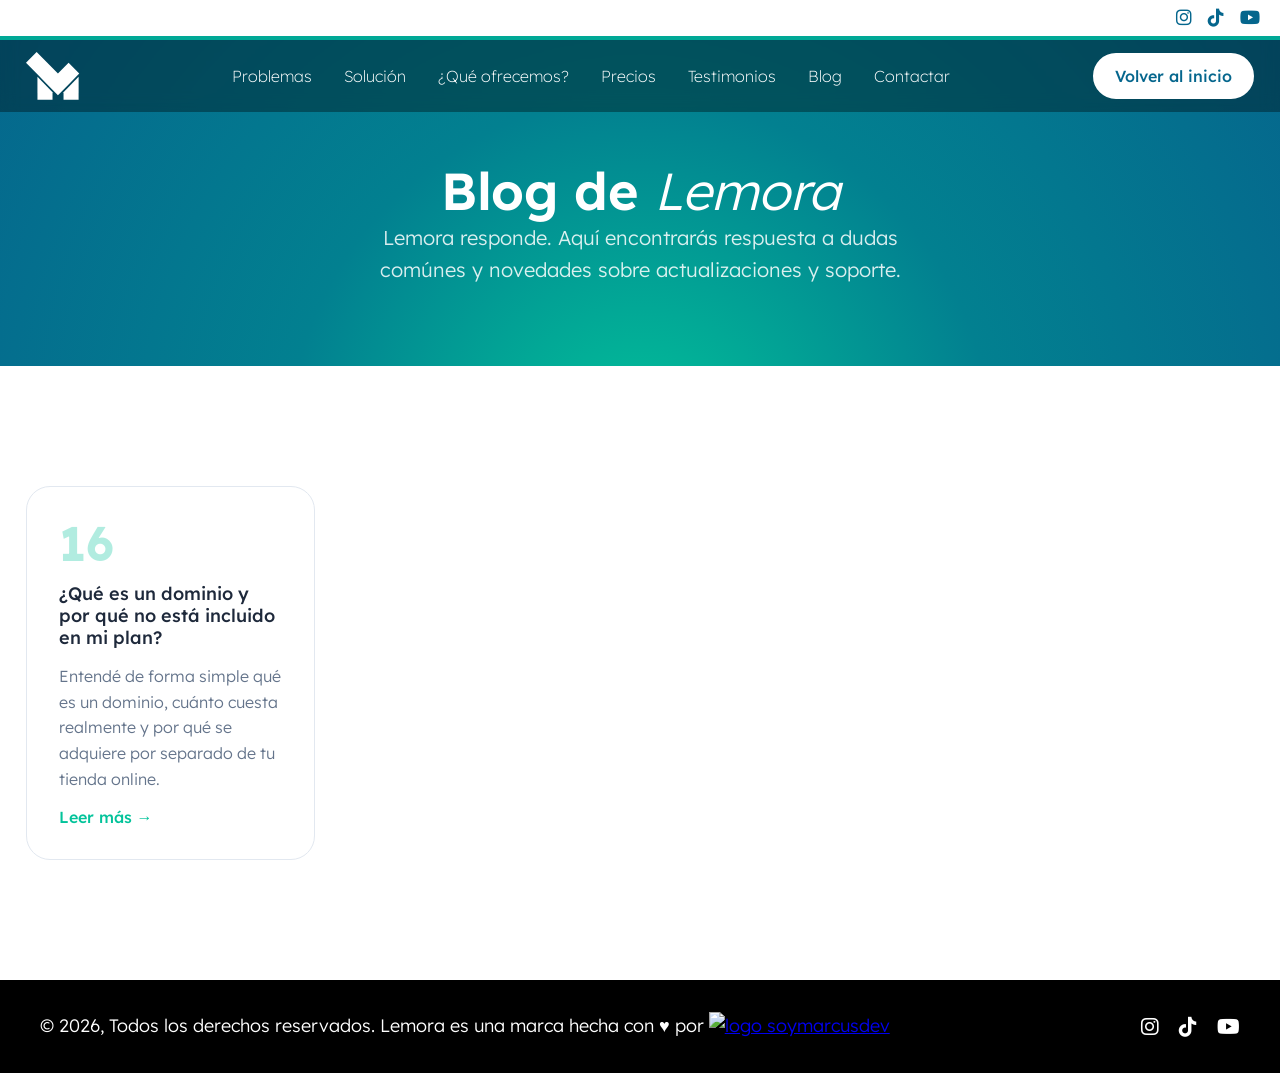
==== blog.html @ 2f983bcb "nuevo blog integrado" ====
<!DOCTYPE html>
<html lang="es">
<head>
    <meta charset="UTF-8">
    <meta name="viewport" content="width=device-width, initial-scale=1.0">
    <title>Blog | Lemora</title>
    <link rel="icon" href="/img/favicon.svg" type="image/svg+xml">
    <link rel="stylesheet" href="css/styles.css">
    <link rel="stylesheet" href="css/normalize.css">
    <link rel="preconnect" href="https://fonts.googleapis.com">
    <link rel="preconnect" href="https://fonts.gstatic.com" crossorigin>
    <link href="https://fonts.googleapis.com/css2?family=Lexend:wght@100..900&display=swap" rel="stylesheet">
    <link rel="stylesheet" href="https://cdnjs.cloudflare.com/ajax/libs/font-awesome/6.5.1/css/all.min.css">
</head>
<body>
    <div id="site-header" data-cta-text="Volver al inicio" data-cta-link="index.html"></div>
    
    <div id="blog-container"></div>

    <div id="site-footer"></div>

    <script src="js/template.js"></script>
    <script src="js/blog.js"></script>
</body>
</html>
---- css/styles.css ----
:root {
    --primary-color: #02c39a;
    --primary-hover: #00a896;
    --primary-dark: #05668d;
    --borde: #f0f3bd;
    --secondary-color: #64748b;
    --bg-color: #f8fafc;
    --text-color: #1e293b;
    --blanco: #ffffff;
    --border-color: #e2e8f0;
    --shadow: 0 1px 3px rgba(0, 0, 0, 0.1);
    --shadow-lg: 0 10px 25px rgba(0, 0, 0, 0.1);

    /* TIPOGRAFÍA ESTANDARIZADA */
    --title-xl: 48px;
    --title-lg: 42px;
    --title-md: 30px;
    --title-sm: 24px;
    --text-base: 20px;
    --text-sm: 18px;
    --text-xs: 12px;
    --links: 16px;

    /* ESPACIADO ESTANDARIZADO */
    --section-padding: 120px;
    --card-padding: 32px;
    --gap-lg: 64px;
    --gap-md: 40px;
    --gap-sm: 24px;
    --gap-xs: 16px;
    --gap-default: 30px;
}

/* ===== RESET ===== */
* {
    margin: 0;
    padding: 0;
    box-sizing: border-box;
}

html {
    scroll-behavior: smooth;
}

body {
    font-family: "Lexend", sans-serif;
    font-optical-sizing: auto;
    font-style: normal;
    color: var(--text-color);
    background-color: var(--bg-color);
}

::selection {
    background-color: var(--primary-hover);
    color: #111111;
}

/* ===== UTILIDADES GLOBALES ===== */
.container-header,
.container {
    width: clamp(90%, 96%, 96%);
    max-width: 1400px;
    margin: 0 auto;
}

.container {
    padding: 120px 0;
    display: flex;
    flex-direction: column;
    row-gap: 60px;
}


/* Ya no necesitas media query para el width! */


/* Estilos de títulos reutilizables */
h2 {
    font-size: var(--title-xl);
    line-height: 1.2;
    font-weight: 600;
}

h3 {
    font-size: var(--title-sm);
    line-height: 1.2;
    font-weight: normal;
}

p {
    font-weight: 300;
    font-size: var(--text-base);
    line-height: 1.6;
    color: #e5e7eb;
}

@media (max-width: 768px) {
    .desk {
        display: none;
    }
}

@media (min-width: 768px) {
    .movil {
        display: none;
    }
}

/* Estilos de em reutilizables */
h2 em,
.hero-text em {
    font-style: italic;
    font-weight: 400;
}

.problemas-header em,
.soluciones-title em,
.caracteristicas-header em,
.ecosistema-header em,
.planes-header em,
.testimonios-title em,
.cta-section h2 em {
    font-style: italic;
    font-weight: 300;
}

/* Headers de sección centralizados */
.problemas-header,
.soluciones-title,
.ecosistema-header,
.planes-header,
.caracteristicas-header {
    display: flex;
    flex-direction: column;
}

.problemas-header,
.planes-header,
.ecosistema-header {
    text-align: center;
}

.soluciones-title {
    text-align: center;
}

/* Badge reutilizable */
.badge {
    font-size: var(--text-xs);
    letter-spacing: 0.1em;
    opacity: 0.7;
    display: block;
    text-transform: uppercase;
    margin: 8px 0;
}

/* Botones reutilizables */
.btn-primary {
    background-color: var(--blanco);
    color: var(--primary-dark);
    padding: 12px 20px;
    border-radius: 999px;
    text-decoration: none;
    font-size: var(--link);
    font-weight: 500;
    transition: background 0.2s ease;
    border: 2px solid var(--blanco);
    text-align: center;
}

.btn-primary:hover {
    background-color: transparent;
    border: 2px solid var(--blanco);
    color: var(--blanco);
}

.btn-secondary {
    border: 2px solid #fff;
    color: #fff;
    padding: 12px 20px;
    border-radius: 999px;
    text-decoration: none;
    font-size: var(--link);
    text-align: center;
}

.btn-secondary:hover {
    background-color: var(--blanco);
    color: var(--primary-dark);
}

.btn-outline {
    display: inline-block;
    padding: 12px 24px;
    border: 1px solid #fff;
    border-radius: 30px;
    color: #fff;
    font-size: var(--text-sm);
    text-decoration: none;
    align-self: flex-start;
}

.btn-outline:hover {
    background-color: var(--blanco);
    color: var(--primary-color);
}

/* Flechas reutilizables */
.arrow {
    width: 44px;
    height: 44px;
    border-radius: 50%;
    border: 1px solid rgba(255, 255, 255, 0.4);
    background: rgba(0, 0, 0, 0.4);
    color: #fff;
    font-size: 18px;
    cursor: pointer;
    transition: background 0.2s ease;
    z-index: 1000;
}

.arrow:hover {
    background: var(--blanco);
    color: var(--primary-color);
}

/* Backgrounds reutilizables */
.bg {
    background: radial-gradient(circle at center,
            #02c39a 0%,
            #028090 45%,
            #05668d 100%);
    color: #fff;
    background-attachment: fixed;
    background-repeat: no-repeat;
    background-size: cover;
}

.bg .btn-primary {
    margin: 0 auto;
}

/* ===== HEADER ===== */
.redes {
    background-color: white;
    border-bottom: 4px solid var(--primary-hover);
    height: 40px;
}

.container-redes {
    max-width: 1400px;
    height: 100%;
    margin: 0 auto;
    display: flex;
    gap: 16px;
    justify-content: flex-end;
    align-items: center;
    padding: 0 20px;
}

@media (max-width: 768px) {
    .container-redes {
        justify-content: center;
    }
}

.container-redes a {
    color: var(--primary-dark);
    font-size: 18px;
    transition: color 0.3s ease;
}

.header {
    position: fixed;
    top: 0;
    width: 100%;
    background: rgba(0, 0, 0, 0.35);
    backdrop-filter: blur(8px);
    z-index: 1000000;
}

.header-inner {
    height: 72px;
    display: flex;
    align-items: center;
    justify-content: space-between;
}

.logo {
    width: 64px;
    display: block;
}

.nav-list {
    display: flex;
    align-items: center;
    gap: 32px;
    list-style: none;
}

.nav-list a {
    font-weight: 200;
    font-size: var(--links);
    color: #fff;
    text-decoration: none;
}

.nav-actions {
    display: flex;
    align-items: center;
    gap: var(--gap-xs);
}

.login {
    color: #fff;
    text-decoration: none;
    font-size: var(--text-sm);
}

/* ===== HAMBURGER ===== */
.hamburger {
    display: none;
    flex-direction: column;
    gap: 6px;
    background: none;
    border: none;
    cursor: pointer;
}

.hamburger span {
    width: 32px;
    height: 3px;
    background: #fff;
}

/* Botón cerrar menú móvil */
.close-menu {
    display: none;
    position: absolute;
    top: 20px;
    right: 20px;
    background: none;
    border: none;
    color: white;
    font-size: 32px;
    cursor: pointer;
    z-index: 1001;
    width: 44px;
    height: 44px;
    align-items: center;
    justify-content: center;
    transition: transform 0.2s ease;
}

.close-menu:hover {
    transform: rotate(90deg);
}

@media (max-width: 768px) {
    .close-menu {
        display: flex;
    }
}

/* ===== HERO ===== */
.hero {
    position: relative;
    height: 100vh;
    background: url("hero.jpg") center/cover no-repeat;
    display: flex;
    align-items: center;
    overflow: hidden;
}

.hero-overlay {
    position: absolute;
    inset: 0;
    background: linear-gradient(to bottom,
            rgba(0, 0, 0, 0.4),
            rgba(0, 0, 0, 0.85));
}

.hero-content {
    width: 90%;
    max-width: 1440px;
    margin: 0 auto;
    position: relative;
    display: grid;
    grid-template-columns: 1.2fr 0.8fr;
    gap: var(--gap-xl);
    align-items: center;
    color: #fff;
}

.hero-text {
    display: flex;
    flex-direction: column;
    gap: 30px;
    margin-top: 100px;
}

.hero-text h1 {
    font-size: 50px;
    line-height: 1;
    font-weight: 400;
    letter-spacing: 2px;
    margin: 0;
}

.hero-text p {
    max-width: 75%;
}

.hero-actions {
    display: flex;
    gap: var(--gap-xs);
}

/* ===== HERO SLIDER ===== */
.hero-slider {
    position: absolute;
    inset: 0;

}

.hero-slide {
    position: absolute;
    inset: 0;
    background-size: cover;
    background-position: center;
    opacity: 0;
    transition: opacity 0.8s ease;
    filter: blur(3px);
}

.hero-slide.active {
    opacity: 1;
}

.hero-slide:nth-child(1) {
    background-image: url("/img/slide1.png");
}

.hero-slide:nth-child(2) {
    background-image: url("/img/slide2.png");
}

.hero-slide:nth-child(3) {
    background-image: url("/img/slide3.png");
}

.hero-slide:nth-child(4) {
    background-image: url("/img/slide4.png");
}

/* ===== ARROWS ===== */
.hero-arrows {
    position: absolute;
    right: 32px;
    bottom: 32px;
    display: flex;
    gap: 12px;
    z-index: 5;
}

/* ===== HERO MEDIA SLIDER ===== */
.hero-media-slider {
    position: absolute;
    bottom: 350px;
    right: 200px;
    width: 320px;
    z-index: 4;
}

@media (max-width: 1440px) {
    .hero-media-slider {
        right: 24px;
    }
}

.hero-media-slide {
    position: absolute;
    inset: 0;
    opacity: 0;
    transform: translateY(20px);
    transition:
        opacity 0.5s ease,
        transform 0.5s ease;
    transition-delay: 0s;
}

.hero-media-slide.active {
    opacity: 1;
    transform: translateY(0);
    transition-delay: 0.35s;
}

.hero-media-slide img {
    width: 100%;
    display: block;
    box-shadow: var(--shadow-lg);
    border-top-left-radius: 40px;
    border-top-right-radius: 40px;
    border: solid 8px #ffffff55;
}


.problemas-cards {
    display: flex;
    gap: var(--gap-sm);
    height: 500px;
}

.problema-card {
    flex: 1;
    background: var(--primary-color);
    border-radius: 20px;
    border: 1px solid #ffffff28;
    padding: 10px;
    display: flex;
    justify-content: space-between;
    overflow: hidden;
    cursor: pointer;
    transition: flex 0.6s ease;
}

.problemas-cards:hover .problema-card {
    flex: 1;
    border: 1px solid #ffffff28;
}

.problemas-cards:hover .problema-card:hover {
    flex: 3;
    border: 1px solid var(--borde);
    transition: border 0.4s ease;
}

.problema-card.active {
    flex: 3;
}

/* ===== CONTENT ===== */
.problema-content {
    display: flex;
    flex-direction: column;
    gap: var(--gap-default);
    height: 100%;
    padding: 20px;
    max-width: 100%;
    transition: max-width 0.6s ease;
}

/* Solo en desktop: 60% cuando está activa o en hover */
@media (min-width: 769px) {

    .problema-card.active .problema-content,
    .problemas-cards:hover .problema-card:hover .problema-content {
        max-width: 60%;
    }
}

/* En móvil siempre 100% */
@media (max-width: 768px) {
    .problema-content {
        max-width: 100% !important;
    }
}

.problema-content p {
    font-size: 18px;
    opacity: 0;
    max-height: 0;
    transform: translateY(10px);
    transition:
        opacity 0.4s ease,
        transform 0.4s ease,
        max-height 0.4s ease;
}


.problema-card.active .problema-content p,
.problemas-cards:hover .problema-card:hover .problema-content p {
    opacity: 1;
    max-height: 200px;
    transform: translateY(0);
}

.problemas-cards:hover .problema-card.active:not(:hover) .problema-content p {
    opacity: 0;
    max-height: 0;
    transform: translateY(10px);
}

.problema-content a {
    margin-top: auto;
    align-self: flex-start;
    color: #fff;
    font-size: var(--text-sm);
    text-decoration: none;
    border-bottom: 1px solid rgba(255, 255, 255, 0.6);
}

/* ===== MEDIA ===== */
.problema-media {
    width: 0;
    opacity: 0;
    transition: all 0.6s ease;
}

.problema-card.active .problema-media,
.problemas-cards:hover .problema-card:hover .problema-media {
    width: 320px;
    opacity: 1;
}

.problemas-cards:hover .problema-card.active .problema-media {
    width: 0;
    opacity: 0;
}

.problemas-cards:hover .problema-media {
    width: 0;
    opacity: 0;
    transform: translateX(20px);
}

.problemas-cards:hover .problema-card:hover .problema-media {
    width: 320px;
    opacity: 1;
    transform: translateX(0);
}

.problema-media img {
    width: 100%;
    height: 100%;
    object-fit: cover;
    border-radius: 16px;
}

/* ===== soluciones SECTION ===== */
.soluciones-section {
    background: radial-gradient(circle at top, #0c1670, #070b3f);
    padding: var(--section-padding) 0;
    color: #fff;
}

/* ===== TOP ===== */
.soluciones-top {
    display: grid;
    grid-template-columns: 2fr 1fr;
    gap: var(--gap-md);
    align-items: center;
    justify-content: center;
}

/* Stack */
.store-stack {
    height: 440px;
    position: relative;
}

.stack-item {
    position: absolute;
    inset: 0;
    border-radius: 18px;
    overflow: hidden;
    box-shadow: 0 30px 60px rgba(0, 0, 0, .35);
    transition: transform 1s ease, opacity 1s ease;
}

.stack-item img {
    width: 100%;
    height: 100%;
    object-fit: cover;
}

.stack-front {
    transform: translate(0, 0) scale(1);
    z-index: 3;
}

.stack-middle {
    transform: translate(-40px, 30px) scale(.95);
    opacity: .8;
    z-index: 2;
}

.stack-back {
    transform: translate(-80px, 60px) scale(.9);
    opacity: .5;
    z-index: 1;
}

/* Card derecha */
.soluciones-card {
    background: var(--primary-color);
    border-radius: 32px;
    border: 1px solid #ffffff28;
    padding: var(--gap-lg) var(--gap-md);
    height: 100%;
    display: flex;
    flex-direction: column;
    justify-content: center;
    gap: var(--gap-default);
}

.soluciones-card:hover {
    border: 1px solid var(--borde);
    transition: border 0.4s ease;
}

/* ===== BOTTOM ===== */
.soluciones-bottom {
    display: grid;
    grid-template-columns: repeat(2, 1fr);
    gap: var(--gap-md);
}

.info-card {
    display: flex;
    flex-direction: column;
    gap: var(--gap-sm);
    background-color: rgba(255, 166, 0, 0);
    backdrop-filter: blur(100px);
    border: 1px solid #ffffff28;
    border-radius: var(--gap-md);
    padding: var(--card-padding);
    transition: transform .4s ease;
}

.info-media img {
    width: 100%;
    height: auto;
    border-radius: 32px;
    display: block;
}

.info-media {
    overflow: hidden;
}

.flex {
    display: flex;
    justify-content: space-between;
    align-items: flex-end;
    gap: var(--gap-default);
}

.info-content {
    display: flex;
    flex-direction: column;
    gap: var(--gap-default);
    flex: 1;
}

.arrow-link {
    width: 44px;
    height: 44px;
    display: inline-flex;
    text-decoration: none;
    border-radius: 50%;
    border: 1px solid var(--blanco);
    color: var(--blanco);
    background: transparent;
    align-items: center;
    justify-content: center;
    transition: background .3s ease, color .3s ease, border .3s ease;
    flex-shrink: 0;
}

.info-card:hover .arrow-link {
    background: #fff;
    color: #000;
    border-color: #fff;
}

/* ===== caracteristicas SECTION ===== */
.caracteristicas-section {
    background: #fff;
    color: var(--text-color);
}

/* GRID */
.caracteristicas-grid {
    display: grid;
    grid-template-columns: 3fr 4fr;
    gap: var(--gap-lg);
    align-items: center;
}

/* GALERÍA */
.caracteristicas-gallery {
    position: relative;
    width: 100%;
    aspect-ratio: 1 / 1;
    overflow: hidden;
    border-radius: 20px;
    box-shadow: var(--shadow-lg);
}

.gallery-track {
    display: flex;
    height: 100%;
    transition: transform .8s ease;
}

.gallery-track img {
    width: 100%;
    height: 100%;
    object-fit: cover;
    flex-shrink: 0;
}

/* CONTROLES */
.caracteristicas-controls {
    display: flex;
    flex-direction: column;
    padding-left: var(--gap-lg);
}


.control-item {
    background: none;
    border: none;
    padding: 10px 0;
    text-align: left;
    cursor: pointer;
    border-bottom: 1px solid var(--border-color);
    display: flex;
    flex-direction: column;
    gap: var(--gap-xs);
}

.control-item h3 {
    color: var(--text-color);
    margin: 0;
}

.control-item p {
    font-size: 18px;
    color: var(--secondary-color);
    opacity: 0;
    max-height: 0;
    overflow: hidden;
    transition: opacity .3s ease, max-height .3s ease;
}

.control-item.active h3 {
    color: var(--primary-hover);
}

.control-item.active p {
    opacity: 1;
    max-height: 200px;
}

.control-item span {
    font-size: var(--text-xs);
    letter-spacing: .12em;
    color: var(--secondary-color);
}

.control-item:last-child {
    border-bottom: none;
}

.control-item:hover h3 {
    color: var(--primary-color);
}

/* ===== ecosistema SECTION ===== */
.ecosistema-section {
    background: linear-gradient(to bottom,
            #ffffff 0%,
            #f1f5f9 100%);
}

/* GRID */
.ecosistema-grid {
    display: grid;
    grid-template-columns: repeat(3, 1fr);
    gap: var(--gap-sm);
}

/* CARD */
.ecosistema-card {
    width: 100%;
    height: 540px;
    position: relative;
    overflow: hidden;
    border-radius: 24px;
    aspect-ratio: 1 / 1;
}

.ecosistema-bg {
    position: absolute;
    inset: 0;
}

.ecosistema-bg img,
.ecosistema-media img {
    width: 100%;
    height: 100%;
    object-fit: cover;
    transition: transform .8s ease;
}

/* Overlay degradado */
.ecosistema-overlay {
    position: absolute;
    inset: 0;
    z-index: 2;
    display: flex;
    flex-direction: column;
    justify-content: flex-end;
    gap: var(--gap-xs);
    padding: var(--card-padding);
    background: linear-gradient(to top,
            rgba(0, 0, 0, 1),
            rgba(0, 0, 0, .25),
            transparent);
    color: #fff;
}

/* Icono */
.ecosistema-icon {
    font-size: 24px;
}

/* Hover */
.ecosistema-card:hover .ecosistema-bg img {
    transform: scale(1.2);
}

/* ===== planes SECTION ===== */
.planes-section {
    padding: var(--section-padding) 0;
    background: radial-gradient(circle at top, #0c1670, #070b3f);
    color: #fff;
}

/* GRID */
.planes-grid {
    display: grid;
    grid-template-columns: repeat(4, 1fr);
    column-gap: 30px;
    row-gap: 30px;
}

/* CARD */
.planes-card {
    position: relative;
    background: rgba(255, 255, 255, 0.03);
    border: 2px solid rgba(255, 255, 255, 0.15);
    border-radius: 28px;
    padding: 20px;
    transition: border-color .3s ease, transform .3s ease;
    display: flex;
    flex-direction: column;
    gap: 20px;
    justify-content: space-between;
}

.planes-card:hover {
    border-color: var(--borde);
}

.planes-card.featured {
    border-color: var(--borde);
}

.planes-badge {
    position: absolute;
    top: -20px;
    left: 50%;
    width: auto;
    transform: translateX(-50%);
    background: var(--borde);
    color: var(--text-color);
    border-radius: 50px;
    padding: 10px;
    font-size: var(--text-xs);
    letter-spacing: .12em;
    text-align: center;
}

.price {
    font-size: 40px;
    font-weight: 600;
}

.price span {
    font-size: var(--text-base);
    opacity: .7;
}

/* FEATURES */
.features {
    list-style: none;
    padding: 0;
    display: flex;
    flex-direction: column;
}

.features li {
    font-size: var(--links);
    font-weight: normal;
    margin: 8px 0;
    opacity: .9;
}

/* CTA */
.planes-cta {
    display: inline-block;
    text-align: center;
    padding: 14px 32px;
    border-radius: 30px;
    background: transparent;
    border: 1px solid #fff;
    color: #fff;
    font-size: var(--text-sm);
    text-decoration: none;
    transition: background .3s ease, color .3s ease;
    align-self: center;
}

.planes-card:hover .planes-cta {
    background: #fff;
    color: #000;
}

/* ===== testimonios SECTION ===== */
.testimonios-section {
    background: linear-gradient(180deg, #02044a, #03065f);
    padding: var(--section-padding) 0;
    color: #fff;
}

.testimonios-header {
    display: flex;
    justify-content: space-between;
    align-items: flex-end;
    gap: var(--gap-default);
}

@media (max-width:768px) {
    .testimonios-header {
        flex-direction: column;
        align-items: center;
    }
}

/* ===== NAV ===== */
.testimonios-nav {
    display: flex;
    gap: 12px;
}

.testimonial-btn {
    width: 48px;
    height: 48px;
    border-radius: 50%;
    border: 1px solid rgba(255, 255, 255, .4);
    background: transparent;
    color: #fff;
    font-size: var(--title-sm);
    cursor: pointer;
}

/* ===== CAROUSEL ===== */
.testimonios-carousel {
    overflow: hidden;
}

.testimonios-track {
    display: flex;
    transition: transform 0.6s ease;
}

.testimonial-view {
    min-width: 100%;
    display: flex;
    gap: var(--gap-sm);
}

/* ===== CARDS ===== */
.testimonial-card {
    display: flex;
    gap: var(--gap-sm);
    padding: var(--gap-xs);
    border-radius: var(--gap-md);
    transition:
        flex 0.6s ease,
        opacity 0.4s ease;
    overflow: hidden;
    background-color: red;
    cursor: pointer;
}

.testimonial-card.active {
    flex: 2;
    background-color: rgba(255, 166, 0, 0);
    backdrop-filter: blur(100px);
    border: 1px solid var(--borde);
    opacity: 1;
}

.testimonial-card.inactive {
    flex: 1;
    background: rgba(255, 255, 255, 0.08);
    opacity: 0.45;
}

/* ===== MEDIA ===== */
.testimonial-media {
    width: 160px;
    flex-shrink: 0;
    border-radius: 32px;
    overflow: hidden;
    opacity: 0;
    transform: scale(0.9);
    transition:
        width 0.5s ease,
        opacity 0.4s ease,
        transform 0.4s ease;
}

.testimonial-media img {
    width: 100%;
    height: 100%;
    object-fit: cover;
}

.testimonial-card.active .testimonial-media {
    opacity: 1;
    transform: scale(1);
}

.testimonial-card.inactive .testimonial-media {
    width: 0;
    opacity: 0;
}

/* ===== CONTENT ===== */
.testimonial-content {
    display: flex;
    flex-direction: column;
    gap: var(--gap-sm);
    padding: var(--gap-md);
}

.testimonial-content p {
    height: 140px;
}

.testimonial-content strong {
    font-weight: 500;
}

.testimonial-content span {
    font-size: var(--text-sm);
    display: block;
    margin-top: 8px;
    opacity: 0.8;
}

.testimonial-content i {
    font-size: var(--title-md);
}

/* ===== CTA SECTION ===== */
.cta-section {
    background: #ffffff;
    text-align: center;
}

.cta-content {
    display: flex;
    flex-direction: column;
    align-items: center;
    gap: var(--gap-default);
}

.cta-section h2 {
    font-size: 64px;
    font-weight: 500;
    color: var(--text-color);
}

.cta-section p {
    max-width: 520px;
    color: var(--secondary-color);
    text-wrap: balance;
}

.cta-button {
    display: inline-block;
    padding: 14px 32px;
    background: var(--primary-color);
    color: #fff;
    border-radius: 999px;
    text-decoration: none;
    font-size: var(--text-base);
    transition: background 0.3s ease;
}

.cta-button:hover {
    background: var(--primary-hover);
}

/* ===== FOOTER ===== */
.site-footer {
    background-color: #000000;
    padding: var(--card-padding) 20px;
}

.footer-container {
    max-width: 1200px;
    margin: 0 auto;
    display: flex;
    align-items: center;
    justify-content: space-between;
}

.footer-left {
    display: flex;
    align-items: center;
    gap: var(--gap-xs);
}

.copyright {
    font-size: var(--text-sm);
    color: var(--blanco);
}

.footer-logo {
    width: 100px;
    vertical-align: middle;
}

.footer-right {
    display: flex;
    gap: 20px;
}

.footer-right a {
    color: #ffffff;
    font-size: var(--text-base);
    transition: opacity 0.2s ease, transform 0.2s ease;
}

.footer-right a:hover {
    opacity: 0.7;
    transform: translateY(-2px);
}

/* ===== RESPONSIVE ===== */

@media (max-width: 768px) {
    :root {
        --title-xl: 36px;
        --title-lg: 32px;
        --section-padding: 80px;
        --gap-default: 20px;
        --card-padding: 24px;
    }

    .nav {
        position: fixed;
        top: 0;
        right: -100%;
        width: 100%;
        height: calc(100vh - 72px);
        background: var(--primary-dark);
        transition: right 0.3s ease;
        display: flex;
        flex-direction: column;
        align-items: center;
        justify-content: center;
        z-index: 100000;
    }

    .nav.active {
        right: 0;
    }

    .nav-list {
        flex-direction: column;
        padding: var(--card-padding);
        gap: 50px;
    }

    .nav-list li a {
        font-size: 32px;
        color: #fff;
    }

    .hamburger {
        display: flex;
    }

    .btn-primary {
        display: none;
    }

    .footer-container {
        flex-direction: column;
        gap: 20px;
        align-items: flex-start;
    }

    .footer-right {
        align-self: center;
    }

    h2 {
        font-size: var(--title-sm);
        text-align: center;
    }

    h3 {
        font-size: var(--text-base);
    }

    .container {
        padding: 60px 0;
        row-gap: 30px;
    }


    .nav-list a {
        font-weight: 400;
        font-size: var(--text-base);
    }

    .hero {
        height: 600px;
    }

    .hero-content {
        grid-template-columns: 1fr;
        padding-top: 0;
    }

    .hero-media {
        display: none;
    }

    .problema-card,
    .problema-card:hover {
        flex: 1;
    }

    .problema-media {
        width: 100%;
        opacity: 1;
    }

    .btn-secondary {
        align-self: flex-start;
        display: inline;
    }

    .hero-text h1 {
        font-size: var(--title-sm);
    }

    .hero-text p {
        max-width: 100%;
    }

    .hero-actions {
        flex-direction: column;
        width: 100%;
    }

    .hero-media-slider {
        display: none;
    }

    .soluciones-top,
    .soluciones-bottom,
    .caracteristicas-grid,
    .ecosistema-grid,
    .planes-grid {
        grid-template-columns: 1fr;
    }

    .store-stack {
        height: 200px;
    }

    .soluciones-bottom {
        margin-top: 60px;
    }

    .ecosistema-card {
        height: 500px;
    }

    .ecosistema-overlay {
        padding: var(--card-padding);
    }

    .cta-section h2 {
        font-size: var(--title-md);
        text-wrap: balance;
    }

    .problemas-cards {
        flex-direction: column;
        height: auto;
    }

    .problema-card {
        flex-direction: column;
        gap: var(--gap-default);
    }

    /* En móvil todas las cards están activas siempre */
    .problema-card .problema-content p {
        opacity: 1 !important;
        max-height: 500px !important;
        transform: translateY(0) !important;
    }

    .problema-card .problema-media {
        width: 100% !important;
        opacity: 1 !important;
        transform: translateX(0) !important;
    }

    .soluciones-card {
        margin-top: 60px;
        padding: var(--card-padding);
    }

    .caracteristicas-controls {
        padding: 20px;
    }

    .testimonial-card {
        display: flex;
        flex-direction: column;
        gap: 0;
        padding: 10px;
    }

    .testimonial-card.active {
        flex: 1;
    }

    .testimonial-content {
        padding: 10px;
    }

    .testimonial-card.inactive {
        flex: 0;
    }

    .testimonial-media {
        width: 100%;
        height: 200px;
    }

    .cta-section {
        padding: 80px 0;
    }

    .problemas-cards:hover .problema-card:hover .problema-media,
    .problema-card.active .problema-media,
    .problemas-cards:hover .problema-card:hover .problema-media {
        width: 100%;
    }

    .footer-left {
        text-align: center;
        text-wrap: balance;
    }
}


/* ===== Página de membresías ===== */
.container-hero {
    max-width: 768px;
    margin: 0 auto;
    padding: 0;
    display: flex;
    flex-direction: column;
    row-gap: 20px;
}

.page-hero {
    background: radial-gradient(circle at center, #02c39a 0%, #028090 45%, #05668d 100%);
    background-attachment: fixed;
    padding: 160px 0 80px;
    text-align: center;
    color: #fff;
}

.page-hero h1 {
    font-size: 52px;
    font-weight: 600;
    line-height: 1.2;
    margin-bottom: 20px;
    text-wrap: balance;
    margin: 0;
}

.page-hero h1 em {
    font-style: italic;
    font-weight: 300;
}

.page-hero p {
    font-size: var(--text-base);
    font-weight: 300;
    max-width: 560px;
    margin: 0 auto;
    color: rgba(255, 255, 255, 0.85);
}

/* ===== PLANES SECTION ===== */
.planes-page-section {
    background-color: var(--bg-color);
    padding: 80px 0 120px;
}

.planes-page-grid {
    display: grid;
    grid-template-columns: repeat(3, 1fr);
    gap: 32px;
    width: clamp(90%, 96%, 96%);
    max-width: 1200px;
    margin: 0 auto;
}

/* ===== PLAN CARD ===== */
.plan-card {
    background: #fff;
    border-radius: 24px;
    padding: 40px 32px;
    display: flex;
    flex-direction: column;
    gap: 28px;
    border: 2px solid var(--border-color);
    position: relative;
    transition: transform 0.3s ease, box-shadow 0.3s ease;
}

.plan-card:hover {
    transform: translateY(-6px);
    box-shadow: 0 20px 50px rgba(0, 0, 0, 0.12);
}

.plan-card.featured {
    border-color: var(--primary-color);
    background: linear-gradient(160deg, #05668d, #028090);
    color: #fff;
}

.plan-card.luxury {
    border-color: #c9a84c;
    background: linear-gradient(160deg, #1a1a2e, #16213e);
    color: #fff;
}

.plan-badge-top {
    position: absolute;
    top: -14px;
    left: 50%;
    transform: translateX(-50%);
    background: var(--primary-color);
    color: #fff;
    font-size: 11px;
    font-weight: 600;
    letter-spacing: 0.12em;
    text-transform: uppercase;
    padding: 5px 18px;
    border-radius: 999px;
    white-space: nowrap;
}

.plan-card.luxury .plan-badge-top {
    background: linear-gradient(90deg, #c9a84c, #e8cc7a);
    color: #1a1a2e;
}

.plan-header {
    display: flex;
    flex-direction: column;
    gap: 8px;
}

.plan-label {
    font-size: 11px;
    letter-spacing: 0.12em;
    text-transform: uppercase;
    opacity: 0.6;
    font-weight: 500;
}

.plan-name {
    font-size: 28px;
    font-weight: 500;
    line-height: 1;
}

.plan-price {
    display: flex;
    align-items: baseline;
    gap: 4px;
}

.plan-price .amount {
    font-size: 38px;
    font-weight: 700;
    line-height: 1;
}

.plan-price .currency {
    font-size: 22px;
    font-weight: 400;
    opacity: 0.7;
}

.plan-price .period {
    font-size: 15px;
    opacity: 0.6;
    font-weight: 300;
}

.plan-card:not(.featured):not(.luxury) .plan-price .amount,
.plan-card:not(.featured):not(.luxury) .plan-name {
    color: var(--text-color);
}

.plan-card:not(.featured):not(.luxury) .plan-label,
.plan-card:not(.featured):not(.luxury) .plan-price .currency,
.plan-card:not(.featured):not(.luxury) .plan-price .period {
    color: var(--secondary-color);
}

.plan-divider {
    height: 1px;
    background: rgba(0, 0, 0, 0.08);
}

.featured .plan-divider,
.luxury .plan-divider {
    background: rgba(255, 255, 255, 0.15);
}

/* ===== FEATURES LIST ===== */
.plan-features {
    list-style: none;
    display: flex;
    flex-direction: column;
    gap: 14px;
    flex: 1;
}

.plan-features li {
    display: flex;
    align-items: flex-start;
    gap: 10px;
    font-size: 15px;
    font-weight: 300;
    line-height: 1.4;
    color: inherit;
}

.plan-card:not(.featured):not(.luxury) .plan-features li {
    color: var(--text-color);
}

.plan-features li i {
    color: var(--primary-color);
    font-size: 15px;
    margin-top: 2px;
    flex-shrink: 0;
}

.featured .plan-features li i,
.luxury .plan-features li i {
    color: #a8f5e0;
}

.luxury .plan-features li i {
    color: #e8cc7a;
}

/* ===== PLAN CTA ===== */
.plan-cta {
    display: block;
    text-align: center;
    padding: 14px 24px;
    border-radius: 999px;
    text-decoration: none;
    font-size: 15px;
    font-weight: 500;
    transition: all 0.25s ease;
    border: 2px solid transparent;
}

.plan-card:not(.featured):not(.luxury) .plan-cta {
    background: var(--primary-color);
    color: #fff;
    border-color: var(--primary-color);
}

.plan-card:not(.featured):not(.luxury) .plan-cta:hover {
    background: transparent;
    color: var(--primary-color);
}

.featured .plan-cta {
    background: #fff;
    color: #05668d;
    border-color: #fff;
}

.featured .plan-cta:hover {
    background: transparent;
    color: #fff;
}

.luxury .plan-cta {
    background: linear-gradient(90deg, #c9a84c, #e8cc7a);
    color: #1a1a2e;
    border-color: transparent;
}

.luxury .plan-cta:hover {
    background: transparent;
    color: #e8cc7a;
    border-color: #e8cc7a;
}

/* ===== MP NOTICE ===== */
.mp-notice {
    display: flex;
    align-items: center;
    justify-content: center;
    gap: 10px;
    margin-top: 48px;
    color: var(--secondary-color);
    font-size: 14px;
    font-weight: 300;
}

.mp-notice img {
    height: 22px;
    opacity: 0.6;
}

/* ===== GUARANTEE STRIP ===== */
.guarantee-strip {
    background: radial-gradient(circle at center, #02c39a 0%, #028090 45%, #05668d 100%);
    background-attachment: fixed;
    padding: 64px 0;
    color: #fff;
    text-align: center;
}

.guarantee-strip .container-inner {
    width: clamp(90%, 96%, 96%);
    max-width: 800px;
    margin: 0 auto;
    display: flex;
    flex-direction: column;
    gap: 16px;
    align-items: center;
}

.guarantee-strip h3 {
    font-size: 28px;
    font-weight: 500;
    color: #fff;
}

.guarantee-strip p {
    font-size: var(--text-base);
    font-weight: 300;
    max-width: 560px;
    text-align: center;
    color: rgba(255, 255, 255, 0.85);
    text-wrap: balance;
}

/* ===== FAQ MINI ===== */
.faq-section {
    padding: 80px 0 100px;
}

.faq-inner {
    width: clamp(90%, 96%, 96%);
    max-width: 760px;
    margin: 0 auto;
    display: flex;
    flex-direction: column;
    gap: 48px;
}

.faq-title {
    text-align: center;
    font-size: 36px;
    font-weight: 600;
    color: var(--text-color);
}

.faq-title em {
    font-style: italic;
    font-weight: 300;
    color: var(--primary-color);
}

.faq-list {
    display: flex;
    flex-direction: column;
    gap: 16px;
}

.faq-item {
    border: 1px solid var(--border-color);
    border-radius: 16px;
    overflow: hidden;
}

.faq-question {
    width: 100%;
    background: none;
    border: none;
    padding: 20px 24px;
    display: flex;
    justify-content: space-between;
    align-items: center;
    cursor: pointer;
    font-family: "Lexend", sans-serif;
    font-size: var(--text-base);
    font-weight: 400;
    color: var(--text-color);
    text-align: left;
    gap: 16px;
}

.faq-question i {
    color: var(--primary-color);
    transition: transform 0.3s ease;
    flex-shrink: 0;
}

.faq-item.open .faq-question i {
    transform: rotate(45deg);
}

.faq-answer {
    max-height: 0;
    overflow: hidden;
    transition: max-height 0.35s ease, padding 0.3s ease;
    padding: 0 24px;
    font-size: var(--text-base);
    font-weight: 300;
    color: var(--secondary-color);
    line-height: 1.6;
}

.faq-item.open .faq-answer {
    max-height: 200px;
    padding: 0 24px 20px;
}

/* ===== RESPONSIVE ===== */
@media (max-width: 900px) {
    .planes-page-grid {
        grid-template-columns: 1fr;
        max-width: 480px;
    }

    .page-hero h1 {
        font-size: 34px;
    }
}

@media (max-width: 768px) {
    .page-hero {
        padding: 140px 24px 60px;
    }

    .faq-inner {
        gap: 32px;
    }
}

/* ===== Página Identidad Corporativa ===== */

/* INTRO SECTION */
.id-intro-section {
    background: #fff;
}

.id-intro-header {
    text-align: center;
}

.id-intro-header em {
    color: var(--primary-color);
}

.id-intro-grid {
    display: grid;
    grid-template-columns: 1fr 1fr;
    gap: var(--gap-lg);
    align-items: center;
}

.id-intro-text {
    display: flex;
    flex-direction: column;
    gap: 20px;
}

.id-intro-text p {
    color: var(--secondary-color);
    line-height: 1.8;
}

.id-intro-image {
    border-radius: 24px;
    overflow: hidden;
    box-shadow: var(--shadow-lg);
}

.id-intro-image img {
    width: 100%;
    height: 100%;
    object-fit: cover;
    display: block;
    transition: transform 0.6s ease;
}

.id-intro-image:hover img {
    transform: scale(1.05);
}

.imagenes_identidad {
    display: flex;
    flex-direction: column;
    row-gap: 24px;
}

/* WHY SECTION */
.id-why-section .container {
    row-gap: 60px;
}

.id-why-header {
    text-align: center;
}

.id-why-grid {
    display: grid;
    grid-template-columns: repeat(4, 1fr);
    gap: var(--gap-sm);
}

.id-why-card {
    background: rgba(255, 255, 255, 0.08);
    backdrop-filter: blur(20px);
    border: 1px solid rgba(255, 255, 255, 0.15);
    border-radius: 24px;
    padding: var(--card-padding);
    display: flex;
    flex-direction: column;
    gap: 16px;
    transition: border-color 0.3s ease, transform 0.3s ease;
}

.id-why-card:hover {
    border-color: var(--borde);
    transform: translateY(-4px);
}

.id-why-icon {
    width: 56px;
    height: 56px;
    border-radius: 16px;
    background: rgba(255, 255, 255, 0.12);
    display: flex;
    align-items: center;
    justify-content: center;
}

.id-why-icon i {
    font-size: 22px;
    color: #fff;
}

.id-why-card h3 {
    font-size: var(--text-sm);
    font-weight: 500;
    color: #fff;
}

.id-why-card p {
    font-size: 16px;
    color: rgba(255, 255, 255, 0.75);
    line-height: 1.6;
}

/* PROCESS SECTION */
.id-process-section {
    background: linear-gradient(to bottom, #ffffff 0%, #f1f5f9 100%);
}

.id-process-header {
    text-align: center;
}

.id-process-header em {
    color: var(--primary-color);
}

.id-process-subtitle {
    color: var(--secondary-color) !important;
    font-size: var(--text-base);
    text-align: center;
    margin-top: -40px;
}

.id-process-grid {
    display: grid;
    grid-template-columns: repeat(4, 1fr);
    gap: var(--gap-sm);
}

.id-process-step {
    background: #fff;
    border: 1px solid var(--border-color);
    border-radius: 24px;
    padding: var(--card-padding);
    display: flex;
    flex-direction: column;
    gap: 16px;
    transition: transform 0.3s ease, box-shadow 0.3s ease;
}

.id-process-step:hover {
    transform: translateY(-6px);
    box-shadow: 0 20px 50px rgba(0, 0, 0, 0.08);
}

.id-step-number {
    font-size: 48px;
    font-weight: 700;
    color: var(--primary-color);
    opacity: 0.3;
    line-height: 1;
}

.id-process-step h3 {
    font-size: var(--text-sm);
    font-weight: 500;
    color: var(--text-color);
}

.id-process-step p {
    font-size: 16px;
    color: var(--secondary-color);
    line-height: 1.6;
}

/* PACKAGES SECTION */
.id-packages-section .container {
    row-gap: 60px;
}

.id-packages-header {
    text-align: center;
}

.id-packages-grid {
    display: grid;
    grid-template-columns: repeat(2, 1fr);
    gap: 32px;
    max-width: 960px;
    margin: 0 auto;
    width: 100%;
}

.id-package-card {
    position: relative;
    background: rgba(255, 255, 255, 0.05);
    backdrop-filter: blur(20px);
    border: 2px solid rgba(255, 255, 255, 0.15);
    border-radius: 28px;
    padding: 40px 32px;
    display: flex;
    flex-direction: column;
    gap: 24px;
    transition: border-color 0.3s ease, transform 0.3s ease;
}

.id-package-card:hover {
    border-color: var(--borde);
    transform: translateY(-4px);
}

.id-package-featured {
    border-color: var(--borde);
    background: rgba(255, 255, 255, 0.1);
}

.id-package-badge {
    position: absolute;
    top: -14px;
    left: 50%;
    transform: translateX(-50%);
    background: var(--borde);
    color: var(--text-color);
    font-size: 11px;
    font-weight: 600;
    letter-spacing: 0.12em;
    text-transform: uppercase;
    padding: 5px 18px;
    border-radius: 999px;
    white-space: nowrap;
}

.id-package-header {
    display: flex;
    flex-direction: column;
    gap: 8px;
}

.id-package-header h3 {
    font-size: 28px;
    font-weight: 600;
    color: #fff;
}

.id-package-price {
    font-size: var(--text-sm);
    font-weight: 400;
    color: rgba(255, 255, 255, 0.9);
}

.id-package-price span {
    font-size: 14px;
    opacity: 0.6;
    font-weight: 300;
}

.id-package-divider {
    height: 1px;
    background: rgba(255, 255, 255, 0.15);
}

.id-package-desc {
    font-size: 16px;
    color: rgba(255, 255, 255, 0.75);
    line-height: 1.6;
}

.id-package-features {
    list-style: none;
    display: flex;
    flex-direction: column;
    gap: 12px;
    flex: 1;
}

.id-package-features li {
    display: flex;
    align-items: flex-start;
    gap: 10px;
    font-size: 15px;
    font-weight: 300;
    color: rgba(255, 255, 255, 0.9);
    line-height: 1.4;
}

.id-package-features li i {
    color: #a8f5e0;
    font-size: 15px;
    margin-top: 2px;
    flex-shrink: 0;
}

.id-package-cta {
    display: block;
    text-align: center;
    padding: 14px 24px;
    border-radius: 999px;
    text-decoration: none;
    font-size: 15px;
    font-weight: 500;
    transition: all 0.25s ease;
    border: 2px solid #fff;
    background: transparent;
    color: #fff;
}

.id-package-cta:hover {
    background: #fff;
    color: var(--primary-dark);
}

.id-package-featured .id-package-cta {
    background: #fff;
    color: var(--primary-dark);
    border-color: #fff;
}

.id-package-featured .id-package-cta:hover {
    background: transparent;
    color: #fff;
}

/* MANUAL SECTION */
.id-manual-section {
    background: #fff;
}

.id-manual-header {
    text-align: center;
}

.id-manual-header em {
    color: var(--primary-color);
}

.id-manual-grid {
    display: grid;
    grid-template-columns: repeat(3, 1fr);
    gap: var(--gap-sm);
}

.id-manual-item {
    background: var(--bg-color);
    border: 1px solid var(--border-color);
    border-radius: 24px;
    padding: var(--card-padding);
    display: flex;
    flex-direction: column;
    gap: 14px;
    transition: transform 0.3s ease, box-shadow 0.3s ease;
}

.id-manual-item:hover {
    transform: translateY(-4px);
    box-shadow: 0 16px 40px rgba(0, 0, 0, 0.08);
}

.id-manual-item i {
    font-size: 28px;
    color: var(--primary-color);
}

.id-manual-item h3 {
    font-size: var(--text-sm);
    font-weight: 500;
    color: var(--text-color);
}

.id-manual-item p {
    font-size: 15px;
    color: var(--secondary-color);
    line-height: 1.6;
}

/* RESPONSIVE - IDENTIDAD CORPORATIVA */
@media (max-width: 1024px) {
    .id-why-grid {
        grid-template-columns: repeat(2, 1fr);
    }

    .id-process-grid {
        grid-template-columns: repeat(2, 1fr);
    }
}

@media (max-width: 768px) {
    .id-intro-grid {
        grid-template-columns: 1fr;
        gap: 30px;
    }

    .id-intro-image {
        order: -1;
    }

    .id-why-grid {
        grid-template-columns: 1fr;
    }

    .id-process-grid {
        grid-template-columns: 1fr;
    }

    .id-process-subtitle {
        margin-top: 0;
    }

    .id-packages-grid {
        grid-template-columns: 1fr;
        max-width: 480px;
    }

    .id-manual-grid {
        grid-template-columns: 1fr;
    }
}

/* ===== Página pago exitoso ===== */
.success-page {
    min-height: 100vh;
    background: radial-gradient(circle at 30% 40%, #02c39a 0%, #028090 40%, #05668d 100%);
    display: flex;
    flex-direction: column;
}

/* Floating particles background */
.success-page::before {
    content: '';
    position: fixed;
    inset: 0;
    background-image:
        radial-gradient(circle at 80% 20%, rgba(255, 255, 255, 0.05) 0%, transparent 50%),
        radial-gradient(circle at 10% 80%, rgba(255, 255, 255, 0.04) 0%, transparent 40%);
    pointer-events: none;
}

/* ===== MAIN CONTENT ===== */
.success-main {
    flex: 1;
    display: flex;
    align-items: center;
    justify-content: center;
    padding: 120px 24px 80px;
}

.success-card {
    background: rgba(255, 255, 255, 0.1);
    backdrop-filter: blur(20px);
    border: 1px solid rgba(255, 255, 255, 0.25);
    border-radius: 32px;
    padding: 64px 56px;
    max-width: 640px;
    width: 100%;
    text-align: center;
    color: #fff;
    display: flex;
    flex-direction: column;
    align-items: center;
    gap: 32px;
    position: relative;
    overflow: hidden;
}

/* Top shimmer line */
.success-card::before {
    content: '';
    position: absolute;
    top: 0;
    left: 0;
    right: 0;
    height: 2px;
    background: linear-gradient(90deg, transparent, rgba(255, 255, 255, 0.6), transparent);
}

/* ===== CHECKMARK ANIMATION ===== */
.success-icon-wrap {
    width: 100px;
    height: 100px;
    border-radius: 50%;
    background: rgba(255, 255, 255, 0.15);
    display: flex;
    align-items: center;
    justify-content: center;
    animation: popIn 0.6s cubic-bezier(0.175, 0.885, 0.32, 1.275) both;
}

.success-icon-wrap i {
    font-size: 44px;
    color: #fff;
}

@keyframes popIn {
    0% {
        transform: scale(0);
        opacity: 0;
    }

    100% {
        transform: scale(1);
        opacity: 1;
    }
}

/* ===== TEXT ===== */
.success-heading {
    display: flex;
    flex-direction: column;
    gap: 12px;
    animation: fadeUp 0.5s ease 0.2s both;
}

@keyframes fadeUp {
    from {
        opacity: 0;
        transform: translateY(20px);
    }

    to {
        opacity: 1;
        transform: translateY(0);
    }
}

.success-label {
    font-size: 12px;
    letter-spacing: 0.15em;
    text-transform: uppercase;
    opacity: 0.65;
    font-weight: 500;
}

.success-title {
    font-size: 42px;
    font-weight: 700;
    line-height: 1.15;
    margin: 0;
}

.success-title em {
    font-style: italic;
    font-weight: 300;
}

.success-subtitle {
    font-size: var(--text-base);
    font-weight: 300;
    color: rgba(255, 255, 255, 0.85);
    line-height: 1.6;
    max-width: 460px;
    animation: fadeUp 0.5s ease 0.3s both;
}

/* ===== STEPS ===== */
.success-steps {
    width: 100%;
    display: flex;
    flex-direction: column;
    gap: 14px;
    animation: fadeUp 0.5s ease 0.4s both;
}

.step-item {
    display: flex;
    align-items: flex-start;
    gap: 16px;
    background: rgba(255, 255, 255, 0.08);
    border-radius: 16px;
    padding: 18px 20px;
    text-align: left;
}

.step-num {
    width: 32px;
    height: 32px;
    border-radius: 50%;
    background: rgba(255, 255, 255, 0.2);
    display: flex;
    align-items: center;
    justify-content: center;
    font-size: 14px;
    font-weight: 600;
    flex-shrink: 0;
}

.step-text {
    display: flex;
    flex-direction: column;
    gap: 2px;
}

.step-text strong {
    font-size: var(--text-sm);
    font-weight: 500;
}

.step-text span {
    font-size: var(--text-sm);
    font-weight: 300;
    opacity: 0.75;
    line-height: 1.4;
}

/* ===== ACTIONS ===== */
.success-actions {
    display: flex;
    flex-direction: column;
    gap: 12px;
    width: 100%;
    animation: fadeUp 0.5s ease 0.5s both;
}

.btn-success-wa {
    display: flex;
    align-items: center;
    justify-content: center;
    gap: 10px;
    padding: 16px 28px;
    background: #fff;
    color: #05668d;
    border-radius: 999px;
    text-decoration: none;
    font-size: 16px;
    font-weight: 500;
    transition: all 0.25s ease;
    border: 2px solid #fff;
}

.btn-success-wa:hover {
    background: transparent;
    color: #fff;
    border: 2px solid #fff;
}


.btn-success-home {
    display: flex;
    align-items: center;
    justify-content: center;
    gap: 8px;
    padding: 14px 28px;
    background: transparent;
    color: rgba(255, 255, 255, 0.75);
    border-radius: 999px;
    text-decoration: none;
    font-size: 15px;
    font-weight: 300;
    border: 1px solid rgba(255, 255, 255, 0.3);
    transition: all 0.25s ease;
}

.btn-success-home:hover {
    background: rgba(255, 255, 255, 0.1);
    color: #fff;
    border-color: rgba(255, 255, 255, 0.5);
}

/* ===== CONFETTI DOTS ===== */
.confetti-dots {
    position: fixed;
    inset: 0;
    pointer-events: none;
    overflow: hidden;
    z-index: 0;
}

.dot {
    position: absolute;
    width: 8px;
    height: 8px;
    border-radius: 50%;
    opacity: 0;
    animation: floatDot linear infinite;
}

@keyframes floatDot {
    0% {
        opacity: 0;
        transform: translateY(100vh) scale(0);
    }

    10% {
        opacity: 0.6;
    }

    90% {
        opacity: 0.3;
    }

    100% {
        opacity: 0;
        transform: translateY(-10vh) scale(1.2);
    }
}

/* ===== FOOTER ===== */
.success-footer {
    background: rgba(0, 0, 0, 0.2);
    padding: 28px 20px;
    position: relative;
    z-index: 1;
}

.success-footer-inner {
    max-width: 1200px;
    margin: 0 auto;
    display: flex;
    align-items: center;
    justify-content: space-between;
    gap: 20px;
}

.success-footer p {
    color: rgba(255, 255, 255, 0.6);
    font-size: 13px;
    font-weight: 300;
}

.success-footer-links {
    display: flex;
    gap: 20px;
}

.success-footer-links a {
    color: rgba(255, 255, 255, 0.6);
    font-size: 18px;
    transition: color 0.2s ease;
}

.success-footer-links a:hover {
    color: #fff;
}

/* ===== RESPONSIVE ===== */
@media (max-width: 600px) {
    .success-card {
        padding: 40px 24px;
        border-radius: 24px;
    }

    .success-title {
        font-size: 30px;
    }

    .success-icon-wrap {
        width: 80px;
        height: 80px;
    }

    .success-icon-wrap i {
        font-size: 34px;
    }

    .success-footer-inner {
        flex-direction: column;
        text-align: center;
    }
}
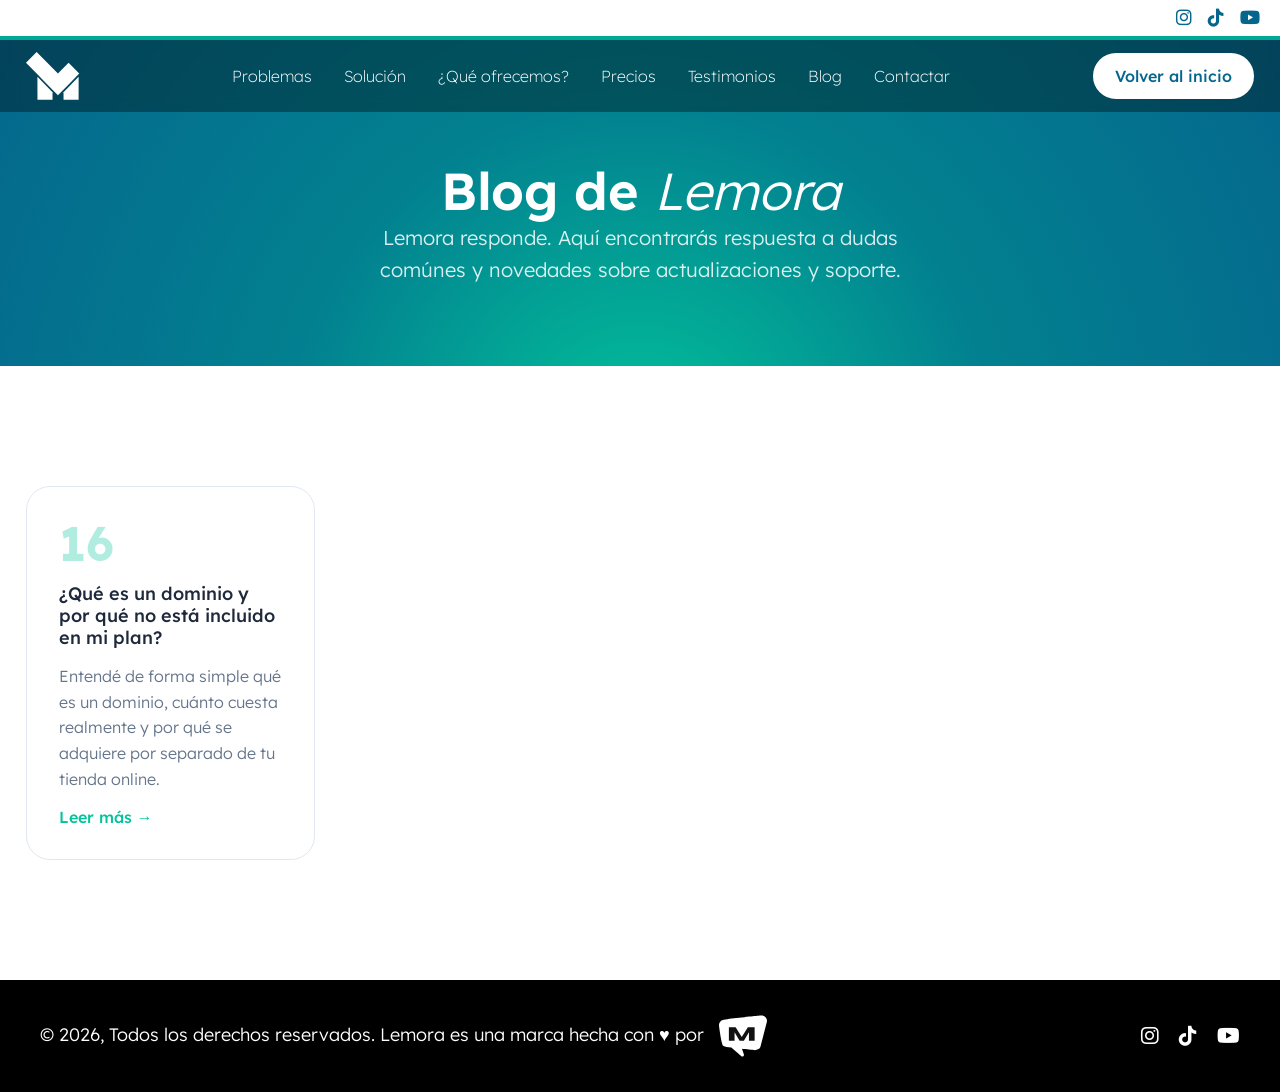
==== commit 3358098e: "url canonicas y cambios en css" ====
--- a/blog.html
+++ b/blog.html
@@ -4,6 +4,7 @@
     <meta charset="UTF-8">
     <meta name="viewport" content="width=device-width, initial-scale=1.0">
     <title>Blog | Lemora</title>
+    <link rel="canonical" href="https://lemora.lat/blog" />
     <link rel="icon" href="/img/favicon.svg" type="image/svg+xml">
     <link rel="stylesheet" href="css/styles.css">
     <link rel="stylesheet" href="css/normalize.css">
--- a/css/styles.css
+++ b/css/styles.css
@@ -1234,8 +1234,9 @@
 }
 
 .footer-logo {
-    width: 100px;
+    width: 48px;
     vertical-align: middle;
+    margin-left: 10px;
 }
 
 .footer-right {
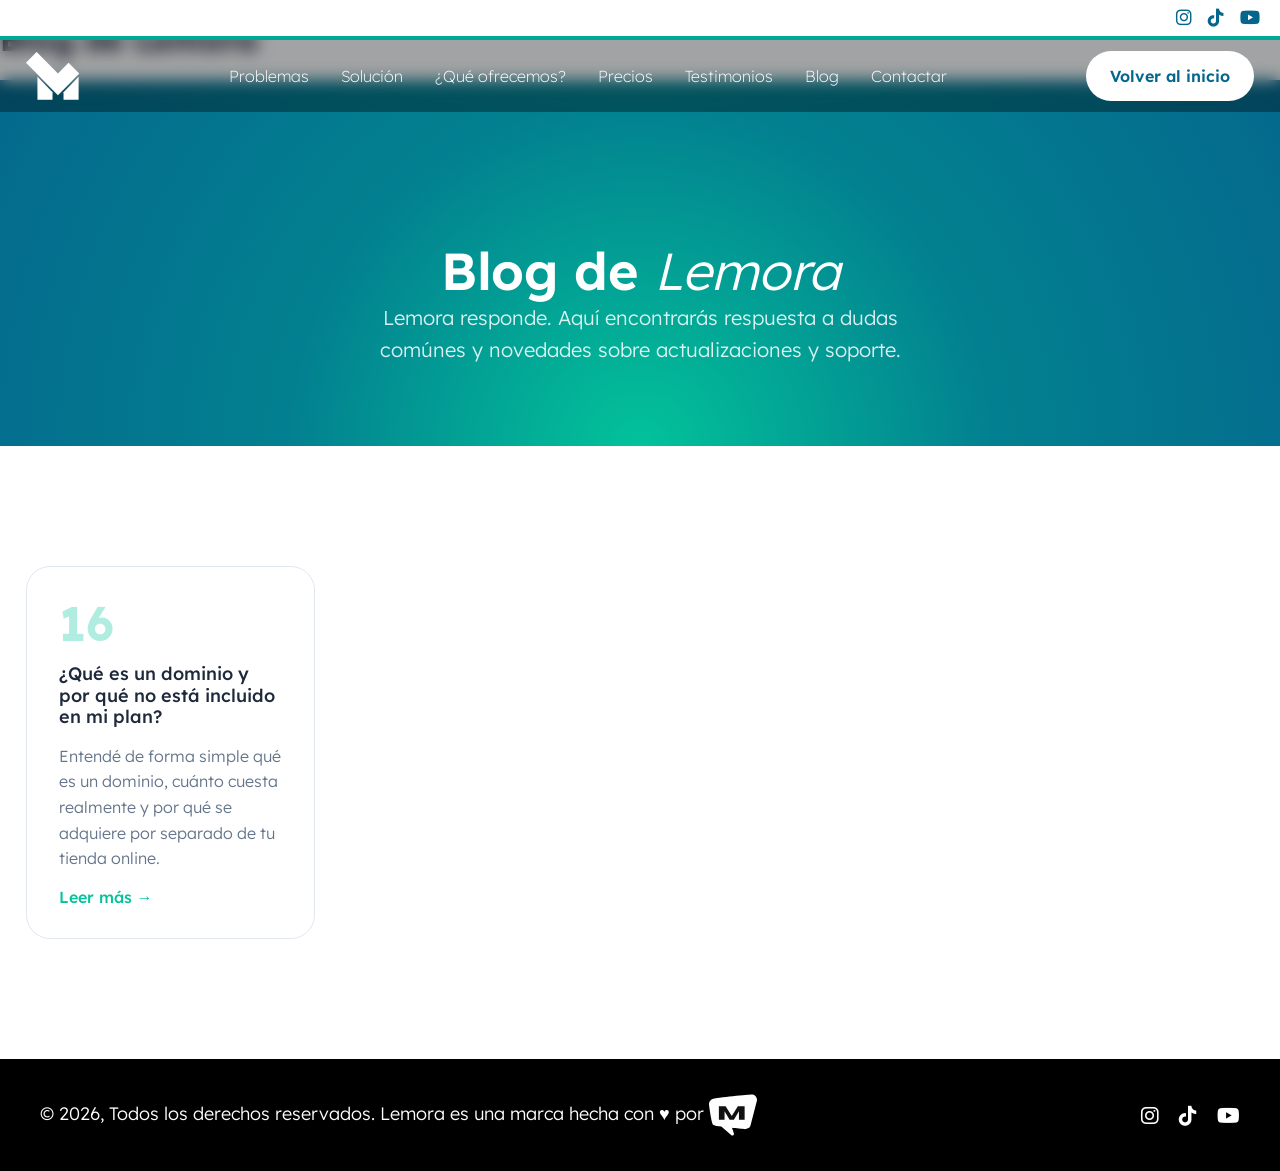
==== commit df859f19: "fix: correcciones críticas de CSS, HTML semántica y JS CSS: - Corregido var(--link) → var(--links) e" ====
--- a/blog.html
+++ b/blog.html
@@ -16,7 +16,10 @@
 <body>
     <div id="site-header" data-cta-text="Volver al inicio" data-cta-link="index.html"></div>
     
+    <main>
+    <h1>Blog de Lemora</h1>
     <div id="blog-container"></div>
+    </main>
 
     <div id="site-footer"></div>
 
--- a/css/styles.css
+++ b/css/styles.css
@@ -20,6 +20,14 @@
     --text-sm: 18px;
     --text-xs: 12px;
     --links: 16px;
+    --bold: 600;
+
+    /* Z-INDEX SCALE */
+    --z-dropdown: 100;
+    --z-nav: 200;
+    --z-header: 300;
+    --z-overlay: 400;
+    --z-modal: 500;
 
     /* ESPACIADO ESTANDARIZADO */
     --section-padding: 120px;
@@ -55,6 +63,12 @@
     color: #111111;
 }
 
+/* ===== ACCESIBILIDAD ===== */
+:focus-visible {
+    outline: 2px solid var(--primary-color);
+    outline-offset: 2px;
+}
+
 /* ===== UTILIDADES GLOBALES ===== */
 .container-header,
 .container {
@@ -91,7 +105,14 @@
     font-weight: 300;
     font-size: var(--text-base);
     line-height: 1.6;
-    color: #e5e7eb;
+    color: var(--secondary-color);
+}
+
+.bg p,
+.hero p,
+.ecosistema-overlay p,
+.success-page p {
+    color: rgba(255, 255, 255, 0.85);
 }
 
 @media (max-width: 768px) {
@@ -161,26 +182,19 @@
     padding: 12px 20px;
     border-radius: 999px;
     text-decoration: none;
-    font-size: var(--link);
-    font-weight: 500;
-    transition: background 0.2s ease;
-    border: 2px solid var(--blanco);
-    text-align: center;
-}
-
-.btn-primary:hover {
-    background-color: transparent;
-    border: 2px solid var(--blanco);
-    color: var(--blanco);
-}
-
-.btn-secondary {
-    border: 2px solid #fff;
-    color: #fff;
-    padding: 12px 20px;
-    border-radius: 999px;
+    font-size: var(--links);
+    font-weight: var(--bold);
     text-decoration: none;
-    font-size: var(--link);
+    border-radius: 50px;
+    transition: all 0.3s ease;
+}
+
+.btn-primary {
+    display: inline-flex;
+    align-items: center;
+    gap: var(--gap-xs);
+    padding: var(--gap-xs) var(--gap-sm);
+    font-size: var(--links);
     text-align: center;
 }
 
@@ -216,7 +230,7 @@
     font-size: 18px;
     cursor: pointer;
     transition: background 0.2s ease;
-    z-index: 1000;
+    z-index: var(--z-overlay);
 }
 
 .arrow:hover {
@@ -275,8 +289,9 @@
     top: 0;
     width: 100%;
     background: rgba(0, 0, 0, 0.35);
+    -webkit-backdrop-filter: blur(8px);
     backdrop-filter: blur(8px);
-    z-index: 1000000;
+    z-index: var(--z-header);
 }
 
 .header-inner {
@@ -344,7 +359,7 @@
     color: white;
     font-size: 32px;
     cursor: pointer;
-    z-index: 1001;
+    z-index: var(--z-modal);
     width: 44px;
     height: 44px;
     align-items: center;
@@ -366,7 +381,6 @@
 .hero {
     position: relative;
     height: 100vh;
-    background: url("hero.jpg") center/cover no-repeat;
     display: flex;
     align-items: center;
     overflow: hidden;
@@ -381,13 +395,10 @@
 }
 
 .hero-content {
-    width: 90%;
-    max-width: 1440px;
-    margin: 0 auto;
     position: relative;
-    display: grid;
-    grid-template-columns: 1.2fr 0.8fr;
-    gap: var(--gap-xl);
+    z-index: 2;
+    max-width: 600px;
+    gap: var(--gap-lg);
     align-items: center;
     color: #fff;
 }
@@ -653,6 +664,19 @@
     justify-content: center;
 }
 
+/* ===== UTILITY: Screen-reader only ===== */
+.sr-only {
+    position: absolute;
+    width: 1px;
+    height: 1px;
+    padding: 0;
+    margin: -1px;
+    overflow: hidden;
+    clip: rect(0, 0, 0, 0);
+    white-space: nowrap;
+    border: 0;
+}
+
 /* Stack */
 .store-stack {
     height: 440px;
@@ -720,7 +744,8 @@
     display: flex;
     flex-direction: column;
     gap: var(--gap-sm);
-    background-color: rgba(255, 166, 0, 0);
+    background-color: rgba(255, 166, 0, 0.06);
+    -webkit-backdrop-filter: blur(100px);
     backdrop-filter: blur(100px);
     border: 1px solid #ffffff28;
     border-radius: var(--gap-md);
@@ -1093,13 +1118,14 @@
         flex 0.6s ease,
         opacity 0.4s ease;
     overflow: hidden;
-    background-color: red;
+    background: rgba(255, 255, 255, 0.08);
     cursor: pointer;
 }
 
 .testimonial-card.active {
     flex: 2;
     background-color: rgba(255, 166, 0, 0);
+    -webkit-backdrop-filter: blur(100px);
     backdrop-filter: blur(100px);
     border: 1px solid var(--borde);
     opacity: 1;
@@ -1170,7 +1196,7 @@
 
 /* ===== CTA SECTION ===== */
 .cta-section {
-    background: #ffffff;
+    background: var(--blanco);
     text-align: center;
 }
 
@@ -1210,7 +1236,7 @@
 
 /* ===== FOOTER ===== */
 .site-footer {
-    background-color: #000000;
+    background-color: #000;
     padding: var(--card-padding) 20px;
 }
 
@@ -1236,7 +1262,6 @@
 .footer-logo {
     width: 48px;
     vertical-align: middle;
-    margin-left: 10px;
 }
 
 .footer-right {
@@ -1278,7 +1303,7 @@
         flex-direction: column;
         align-items: center;
         justify-content: center;
-        z-index: 100000;
+        z-index: var(--z-nav);
     }
 
     .nav.active {
@@ -1867,7 +1892,7 @@
 }
 
 .faq-item.open .faq-answer {
-    max-height: 200px;
+    max-height: 500px;
     padding: 0 24px 20px;
 }
 
@@ -1967,6 +1992,7 @@
 
 .id-why-card {
     background: rgba(255, 255, 255, 0.08);
+    -webkit-backdrop-filter: blur(20px);
     backdrop-filter: blur(20px);
     border: 1px solid rgba(255, 255, 255, 0.15);
     border-radius: 24px;
@@ -2023,7 +2049,7 @@
 }
 
 .id-process-subtitle {
-    color: var(--secondary-color) !important;
+    color: var(--secondary-color);
     font-size: var(--text-base);
     text-align: center;
     margin-top: -40px;
@@ -2092,6 +2118,7 @@
 .id-package-card {
     position: relative;
     background: rgba(255, 255, 255, 0.05);
+    -webkit-backdrop-filter: blur(20px);
     backdrop-filter: blur(20px);
     border: 2px solid rgba(255, 255, 255, 0.15);
     border-radius: 28px;
@@ -2343,6 +2370,7 @@
 
 .success-card {
     background: rgba(255, 255, 255, 0.1);
+    -webkit-backdrop-filter: blur(20px);
     backdrop-filter: blur(20px);
     border: 1px solid rgba(255, 255, 255, 0.25);
     border-radius: 32px;
@@ -2652,4 +2680,26 @@
         flex-direction: column;
         text-align: center;
     }
+}
+
+/* ===== PRINT ===== */
+@media print {
+    .header,
+    .hero,
+    .redes,
+    .confetti-dots,
+    .hero-arrows,
+    .promo-urgencia,
+    .promo-hero,
+    .promo-cta-final {
+        display: none !important;
+    }
+    body {
+        color: #000 !important;
+        background: #fff !important;
+    }
+    a {
+        color: #000 !important;
+        text-decoration: underline !important;
+    }
 }
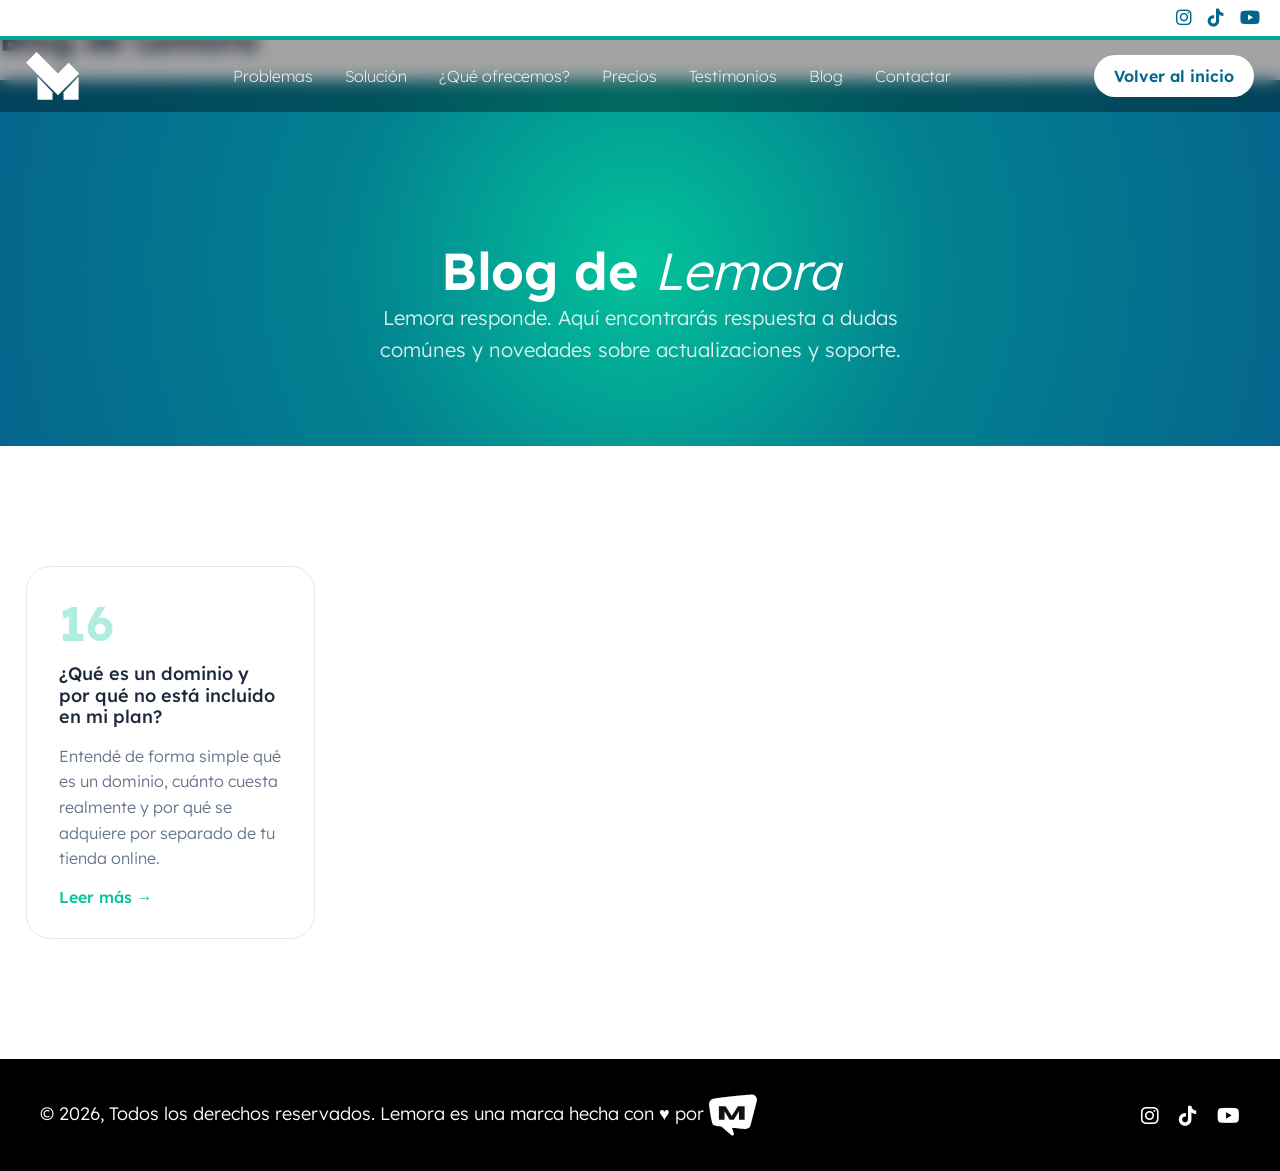
==== commit 773f0fba: "fix: 10 correcciones — meta descriptions, CSS swap/merge, hero display, vercel, sitemap, template ye" ====
--- a/blog.html
+++ b/blog.html
@@ -4,10 +4,11 @@
     <meta charset="UTF-8">
     <meta name="viewport" content="width=device-width, initial-scale=1.0">
     <title>Blog | Lemora</title>
+    <meta name="description" content="Blog de Lemora: respuestas a dudas comunes sobre tiendas online, dominios, catálogos web, marketing digital y más. Recursos para emprendedores argentinos.">
     <link rel="canonical" href="https://lemora.lat/blog" />
     <link rel="icon" href="/img/favicon.svg" type="image/svg+xml">
+    <link rel="stylesheet" href="css/normalize.css">
     <link rel="stylesheet" href="css/styles.css">
-    <link rel="stylesheet" href="css/normalize.css">
     <link rel="preconnect" href="https://fonts.googleapis.com">
     <link rel="preconnect" href="https://fonts.gstatic.com" crossorigin>
     <link href="https://fonts.googleapis.com/css2?family=Lexend:wght@100..900&display=swap" rel="stylesheet">
--- a/css/styles.css
+++ b/css/styles.css
@@ -177,25 +177,33 @@
 
 /* Botones reutilizables */
 .btn-primary {
+    display: inline-flex;
+    align-items: center;
+    gap: var(--gap-xs);
     background-color: var(--blanco);
     color: var(--primary-dark);
     padding: 12px 20px;
-    border-radius: 999px;
-    text-decoration: none;
     font-size: var(--links);
     font-weight: var(--bold);
+    text-align: center;
     text-decoration: none;
     border-radius: 50px;
     transition: all 0.3s ease;
 }
 
-.btn-primary {
+.btn-secondary {
     display: inline-flex;
     align-items: center;
     gap: var(--gap-xs);
     padding: var(--gap-xs) var(--gap-sm);
     font-size: var(--links);
     text-align: center;
+    border: 2px solid var(--blanco);
+    background: transparent;
+    color: var(--blanco);
+    text-decoration: none;
+    border-radius: 50px;
+    transition: all 0.3s ease;
 }
 
 .btn-secondary:hover {
@@ -245,9 +253,14 @@
             #028090 45%,
             #05668d 100%);
     color: #fff;
-    background-attachment: fixed;
     background-repeat: no-repeat;
     background-size: cover;
+}
+
+@media (min-width: 769px) {
+    .bg {
+        background-attachment: fixed;
+    }
 }
 
 .bg .btn-primary {
@@ -395,6 +408,7 @@
 }
 
 .hero-content {
+    display: grid;
     position: relative;
     z-index: 2;
     max-width: 600px;
@@ -910,7 +924,6 @@
 /* CARD */
 .ecosistema-card {
     width: 100%;
-    height: 540px;
     position: relative;
     overflow: hidden;
     border-radius: 24px;
@@ -1518,7 +1531,6 @@
 
 .page-hero {
     background: radial-gradient(circle at center, #02c39a 0%, #028090 45%, #05668d 100%);
-    background-attachment: fixed;
     padding: 160px 0 80px;
     text-align: center;
     color: #fff;
@@ -1783,7 +1795,6 @@
 /* ===== GUARANTEE STRIP ===== */
 .guarantee-strip {
     background: radial-gradient(circle at center, #02c39a 0%, #028090 45%, #05668d 100%);
-    background-attachment: fixed;
     padding: 64px 0;
     color: #fff;
     text-align: center;
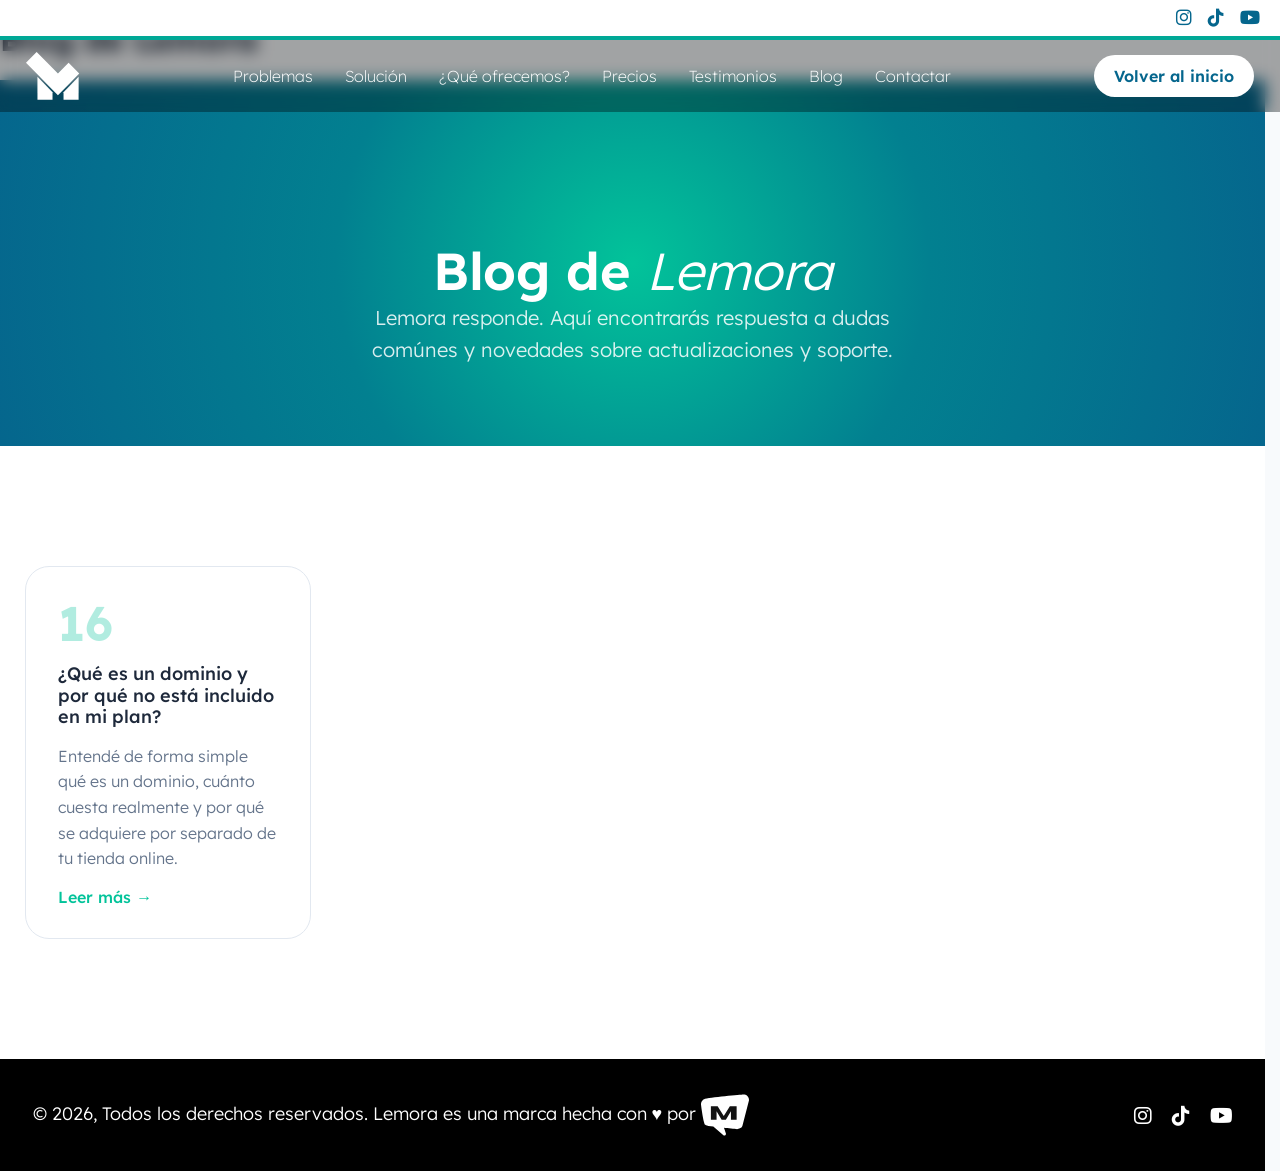
==== commit b59c785c: "fix: 10 mejoras BAJA — theme-color, años dinámicos, heading jerarquía, a11y slider, prefers-reduced-" ====
--- a/blog.html
+++ b/blog.html
@@ -3,6 +3,7 @@
 <head>
     <meta charset="UTF-8">
     <meta name="viewport" content="width=device-width, initial-scale=1.0">
+    <meta name="theme-color" content="#05668d">
     <title>Blog | Lemora</title>
     <meta name="description" content="Blog de Lemora: respuestas a dudas comunes sobre tiendas online, dominios, catálogos web, marketing digital y más. Recursos para emprendedores argentinos.">
     <link rel="canonical" href="https://lemora.lat/blog" />
@@ -12,7 +13,13 @@
     <link rel="preconnect" href="https://fonts.googleapis.com">
     <link rel="preconnect" href="https://fonts.gstatic.com" crossorigin>
     <link href="https://fonts.googleapis.com/css2?family=Lexend:wght@100..900&display=swap" rel="stylesheet">
-    <link rel="stylesheet" href="https://cdnjs.cloudflare.com/ajax/libs/font-awesome/6.5.1/css/all.min.css">
+    <link rel="stylesheet" href="https://cdnjs.cloudflare.com/ajax/libs/font-awesome/6.5.1/css/all.min.css" integrity="sha384-t1nt8BQoYMLFN5p42tRAtuAAFQaCQODekUVeKKZrEnEyp4H2R0RHFz0KWpmj7i8g" crossorigin="anonymous">
+    <meta property="og:type" content="website">
+    <meta property="og:url" content="https://lemora.lat/blog">
+    <meta property="og:title" content="Blog | Lemora">
+    <meta property="og:description" content="Blog de Lemora: respuestas a dudas comunes sobre tiendas online, dominios, catálogos web, marketing digital y más. Recursos para emprendedores argentinos.">
+    <meta property="og:image" content="https://lemora.lat/img/logo.svg">
+    <meta name="twitter:card" content="summary_large_image">
 </head>
 <body>
     <div id="site-header" data-cta-text="Volver al inicio" data-cta-link="index.html"></div>
--- a/css/styles.css
+++ b/css/styles.css
@@ -39,6 +39,11 @@
     --gap-default: 30px;
 }
 
+:focus-visible {
+    outline: 2px solid var(--primary-color);
+    outline-offset: 2px;
+}
+
 /* ===== RESET ===== */
 * {
     margin: 0;
@@ -48,6 +53,21 @@
 
 html {
     scroll-behavior: smooth;
+    scrollbar-gutter: stable;
+}
+
+@media (prefers-reduced-motion: reduce) {
+    html {
+        scroll-behavior: auto;
+    }
+    *,
+    *::before,
+    *::after {
+        animation-duration: 0.01ms !important;
+        animation-iteration-count: 1 !important;
+        transition-duration: 0.01ms !important;
+        scroll-behavior: auto !important;
+    }
 }
 
 body {
@@ -1302,6 +1322,7 @@
         --section-padding: 80px;
         --gap-default: 20px;
         --card-padding: 24px;
+        --text-base: 18px;
     }
 
     .nav {
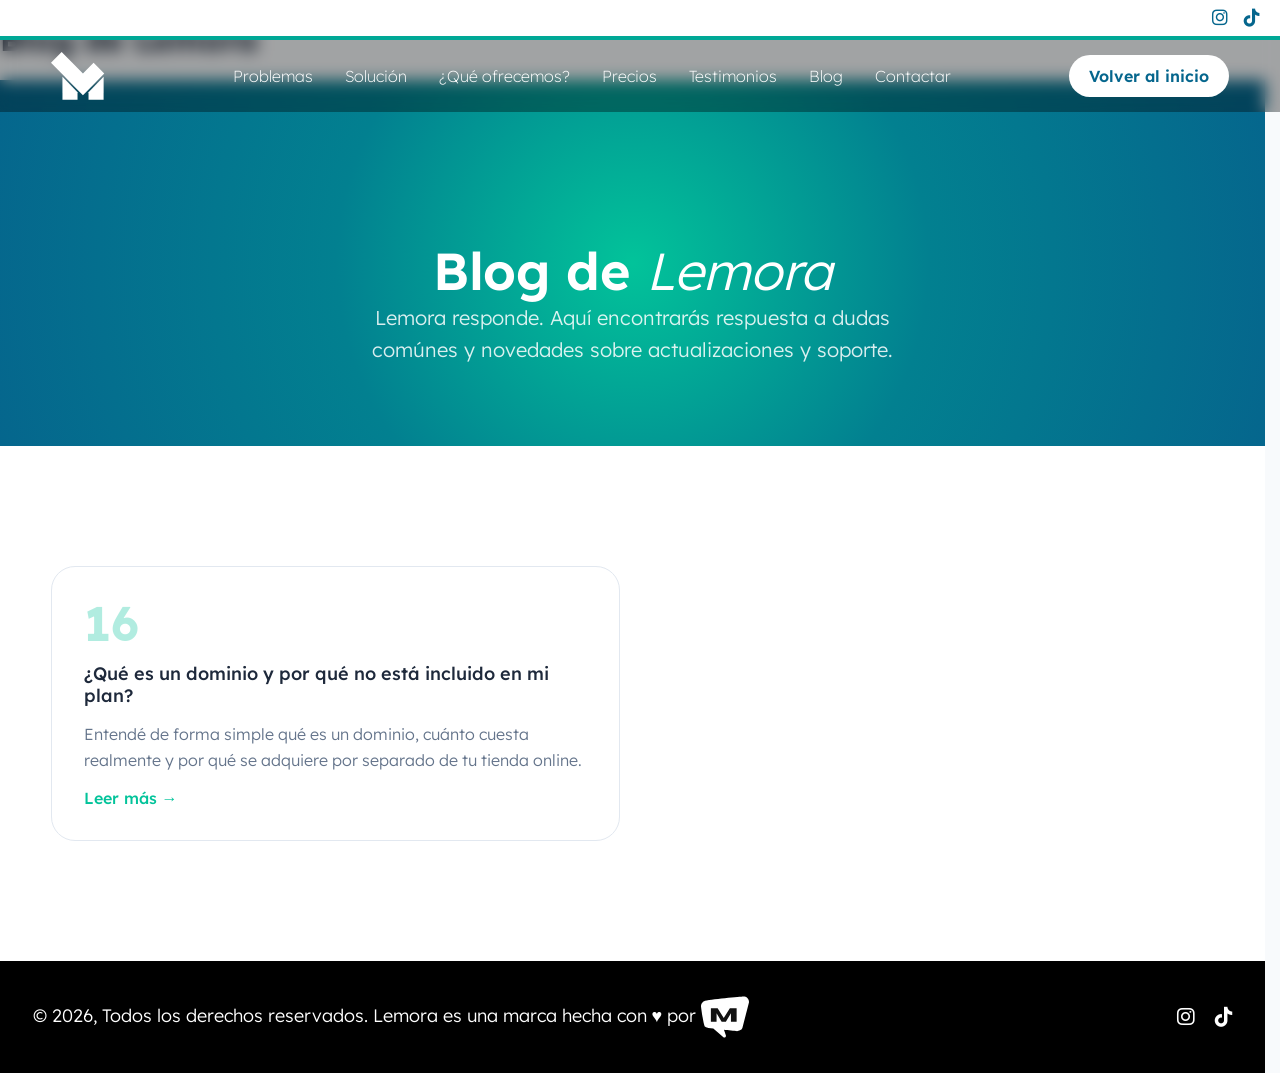
==== commit 80a6e9f9: "cambios en planes de membresía y ajustes de contenido" ====
--- a/blog.html
+++ b/blog.html
@@ -5,7 +5,7 @@
     <meta name="viewport" content="width=device-width, initial-scale=1.0">
     <meta name="theme-color" content="#05668d">
     <title>Blog | Lemora</title>
-    <meta name="description" content="Blog de Lemora: respuestas a dudas comunes sobre tiendas online, dominios, catálogos web, marketing digital y más. Recursos para emprendedores argentinos.">
+    <meta name="description" content="Blog de Lemora: respuestas a dudas comunes sobre tiendas online, dominios, catálogos web, marketing digital y más. Recursos para emprendedores de Latinoamérica.">
     <link rel="canonical" href="https://lemora.lat/blog" />
     <link rel="icon" href="/img/favicon.svg" type="image/svg+xml">
     <link rel="stylesheet" href="css/normalize.css">
@@ -17,7 +17,7 @@
     <meta property="og:type" content="website">
     <meta property="og:url" content="https://lemora.lat/blog">
     <meta property="og:title" content="Blog | Lemora">
-    <meta property="og:description" content="Blog de Lemora: respuestas a dudas comunes sobre tiendas online, dominios, catálogos web, marketing digital y más. Recursos para emprendedores argentinos.">
+    <meta property="og:description" content="Blog de Lemora: respuestas a dudas comunes sobre tiendas online, dominios, catálogos web, marketing digital y más. Recursos para emprendedores de Latinoamérica.">
     <meta property="og:image" content="https://lemora.lat/img/logo.svg">
     <meta name="twitter:card" content="summary_large_image">
 </head>
--- a/css/styles.css
+++ b/css/styles.css
@@ -39,6 +39,47 @@
     --gap-default: 30px;
 }
 
+/* ===== FADE-IN ANIMATION ===== */
+@keyframes fadeInUp {
+    from {
+        opacity: 0;
+        transform: translateY(30px);
+    }
+    to {
+        opacity: 1;
+        transform: translateY(0);
+    }
+}
+
+.ecosistema-card,
+.planes-card {
+    opacity: 0;
+    transform: translateY(30px);
+}
+
+.ecosistema-card.visible,
+.planes-card.visible {
+    animation: fadeInUp 0.6s ease forwards;
+}
+
+.planes-card:nth-child(2),
+.ecosistema-card:nth-child(2) {
+    animation-delay: 0.15s;
+}
+
+.planes-card:nth-child(3),
+.ecosistema-card:nth-child(3) {
+    animation-delay: 0.3s;
+}
+
+@media (prefers-reduced-motion: reduce) {
+    .ecosistema-card,
+    .planes-card {
+        opacity: 1;
+        transform: none;
+    }
+}
+
 :focus-visible {
     outline: 2px solid var(--primary-color);
     outline-offset: 2px;
@@ -92,7 +133,7 @@
 /* ===== UTILIDADES GLOBALES ===== */
 .container-header,
 .container {
-    width: clamp(90%, 96%, 96%);
+    width: 92%;
     max-width: 1400px;
     margin: 0 auto;
 }
@@ -209,6 +250,13 @@
     text-decoration: none;
     border-radius: 50px;
     transition: all 0.3s ease;
+}
+
+.btn-primary:hover {
+    background-color: var(--primary-color);
+    color: #fff;
+    transform: translateY(-2px);
+    box-shadow: 0 4px 12px rgba(0, 0, 0, 0.15);
 }
 
 .btn-secondary {
@@ -431,7 +479,7 @@
     display: grid;
     position: relative;
     z-index: 2;
-    max-width: 600px;
+    max-width: 50%;
     gap: var(--gap-lg);
     align-items: center;
     color: #fff;
@@ -441,11 +489,11 @@
     display: flex;
     flex-direction: column;
     gap: 30px;
-    margin-top: 100px;
+    padding-top: 40px;
 }
 
 .hero-text h1 {
-    font-size: 50px;
+    font-size: var(--title-xl);
     line-height: 1;
     font-weight: 400;
     letter-spacing: 2px;
@@ -511,9 +559,9 @@
 /* ===== HERO MEDIA SLIDER ===== */
 .hero-media-slider {
     position: absolute;
-    bottom: 350px;
+    bottom: 300px;
     right: 200px;
-    width: 320px;
+    width: 260px;
     z-index: 4;
 }
 
@@ -948,6 +996,12 @@
     overflow: hidden;
     border-radius: 24px;
     aspect-ratio: 1 / 1;
+    transition: transform 0.45s ease, box-shadow 0.45s ease;
+}
+
+.ecosistema-card:hover {
+    transform: scale(1.03);
+    box-shadow: 0 20px 40px rgba(0, 0, 0, 0.2);
 }
 
 .ecosistema-bg {
@@ -1005,6 +1059,11 @@
     row-gap: 30px;
 }
 
+/* Primer card (Prueba gratis) ocupa 2 columnas */
+.planes-card:first-child {
+    grid-column: span 2;
+}
+
 /* CARD */
 .planes-card {
     position: relative;
@@ -1012,7 +1071,7 @@
     border: 2px solid rgba(255, 255, 255, 0.15);
     border-radius: 28px;
     padding: 20px;
-    transition: border-color .3s ease, transform .3s ease;
+    transition: border-color 0.35s ease, transform 0.4s ease, box-shadow 0.4s ease;
     display: flex;
     flex-direction: column;
     gap: 20px;
@@ -1021,6 +1080,8 @@
 
 .planes-card:hover {
     border-color: var(--borde);
+    transform: translateY(-6px);
+    box-shadow: 0 16px 40px rgba(0, 0, 0, 0.3);
 }
 
 .planes-card.featured {
@@ -1087,6 +1148,16 @@
     color: #000;
 }
 
+.planes-card h3 span {
+    font-size: 16px;
+    font-weight: 300;
+    opacity: 0.7;
+}
+
+.planes-card:first-child .planes-cta {
+    align-self: flex-start;
+}
+
 /* ===== testimonios SECTION ===== */
 .testimonios-section {
     background: linear-gradient(180deg, #02044a, #03065f);
@@ -1241,7 +1312,7 @@
 }
 
 .cta-section h2 {
-    font-size: 64px;
+    font-size: var(--title-xl);
     font-weight: 500;
     color: var(--text-color);
 }
@@ -1314,6 +1385,14 @@
 }
 
 /* ===== RESPONSIVE ===== */
+
+@media (max-width: 1280px) {
+    :root {
+        --title-xl: 36px;
+        --title-lg: 24px;
+        --title-md: 20px;
+    }
+}
 
 @media (max-width: 768px) {
     :root {
@@ -1347,11 +1426,11 @@
     .nav-list {
         flex-direction: column;
         padding: var(--card-padding);
-        gap: 50px;
+        gap: 30px;
     }
 
     .nav-list li a {
-        font-size: 32px;
+        font-size: 22px;
         color: #fff;
     }
 
@@ -1394,11 +1473,19 @@
     }
 
     .hero {
-        height: 600px;
+        height: auto;
+        min-height: auto;
+        padding-top: 72px;
     }
 
     .hero-content {
+        max-width: 92%;
+        margin: 0 auto; 
         grid-template-columns: 1fr;
+        padding-top: 0;
+    }
+
+    .hero-text {
         padding-top: 0;
     }
 
@@ -1446,6 +1533,10 @@
         grid-template-columns: 1fr;
     }
 
+    .planes-card:first-child {
+        grid-column: span 1;
+    }
+
     .store-stack {
         height: 200px;
     }
@@ -1455,7 +1546,7 @@
     }
 
     .ecosistema-card {
-        height: 500px;
+        height: 360px;
     }
 
     .ecosistema-overlay {
@@ -1729,6 +1820,10 @@
     color: inherit;
 }
 
+.gold li{
+    color: goldenrod;
+}
+
 .plan-card:not(.featured):not(.luxury) .plan-features li {
     color: var(--text-color);
 }
@@ -1748,8 +1843,17 @@
 .luxury .plan-features li i {
     color: #e8cc7a;
 }
+.luxury .plan-features li.gold{
+    color: #e8cc7a;
+}
 
 /* ===== PLAN CTA ===== */
+.plan-ctas {
+    display: flex;
+    flex-direction: column;
+    gap: 12px;
+}
+
 .plan-cta {
     display: block;
     text-align: center;
@@ -1967,9 +2071,9 @@
 
 .id-intro-grid {
     display: grid;
-    grid-template-columns: 1fr 1fr;
+    grid-template-columns: 5fr 3fr;
     gap: var(--gap-lg);
-    align-items: center;
+    align-items: start;
 }
 
 .id-intro-text {
@@ -1987,6 +2091,8 @@
     border-radius: 24px;
     overflow: hidden;
     box-shadow: var(--shadow-lg);
+    position: sticky;
+    top: 100px;
 }
 
 .id-intro-image img {
@@ -2330,7 +2436,7 @@
 }
 
 /* RESPONSIVE - IDENTIDAD CORPORATIVA */
-@media (max-width: 1024px) {
+@media (max-width: 1280px) {
     .id-why-grid {
         grid-template-columns: repeat(2, 1fr);
     }
@@ -2348,6 +2454,7 @@
 
     .id-intro-image {
         order: -1;
+        position: static;
     }
 
     .id-why-grid {
